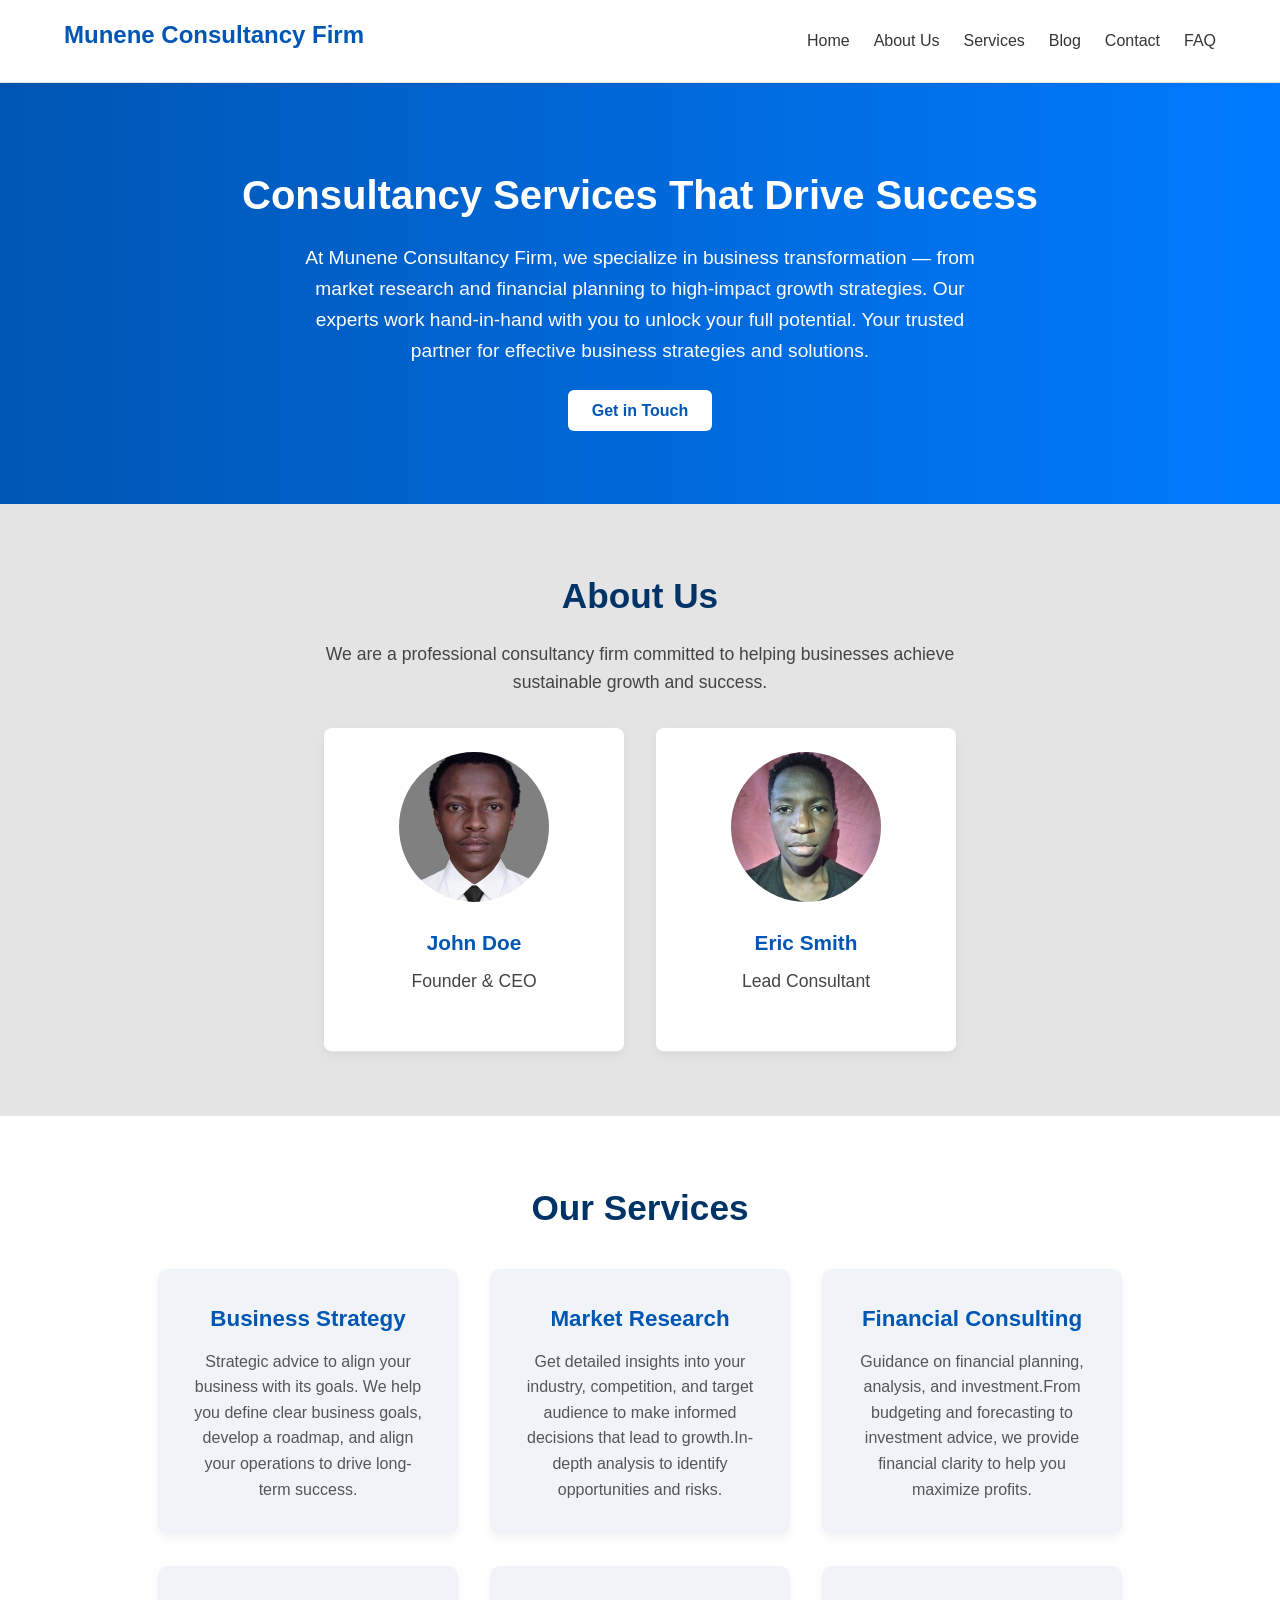
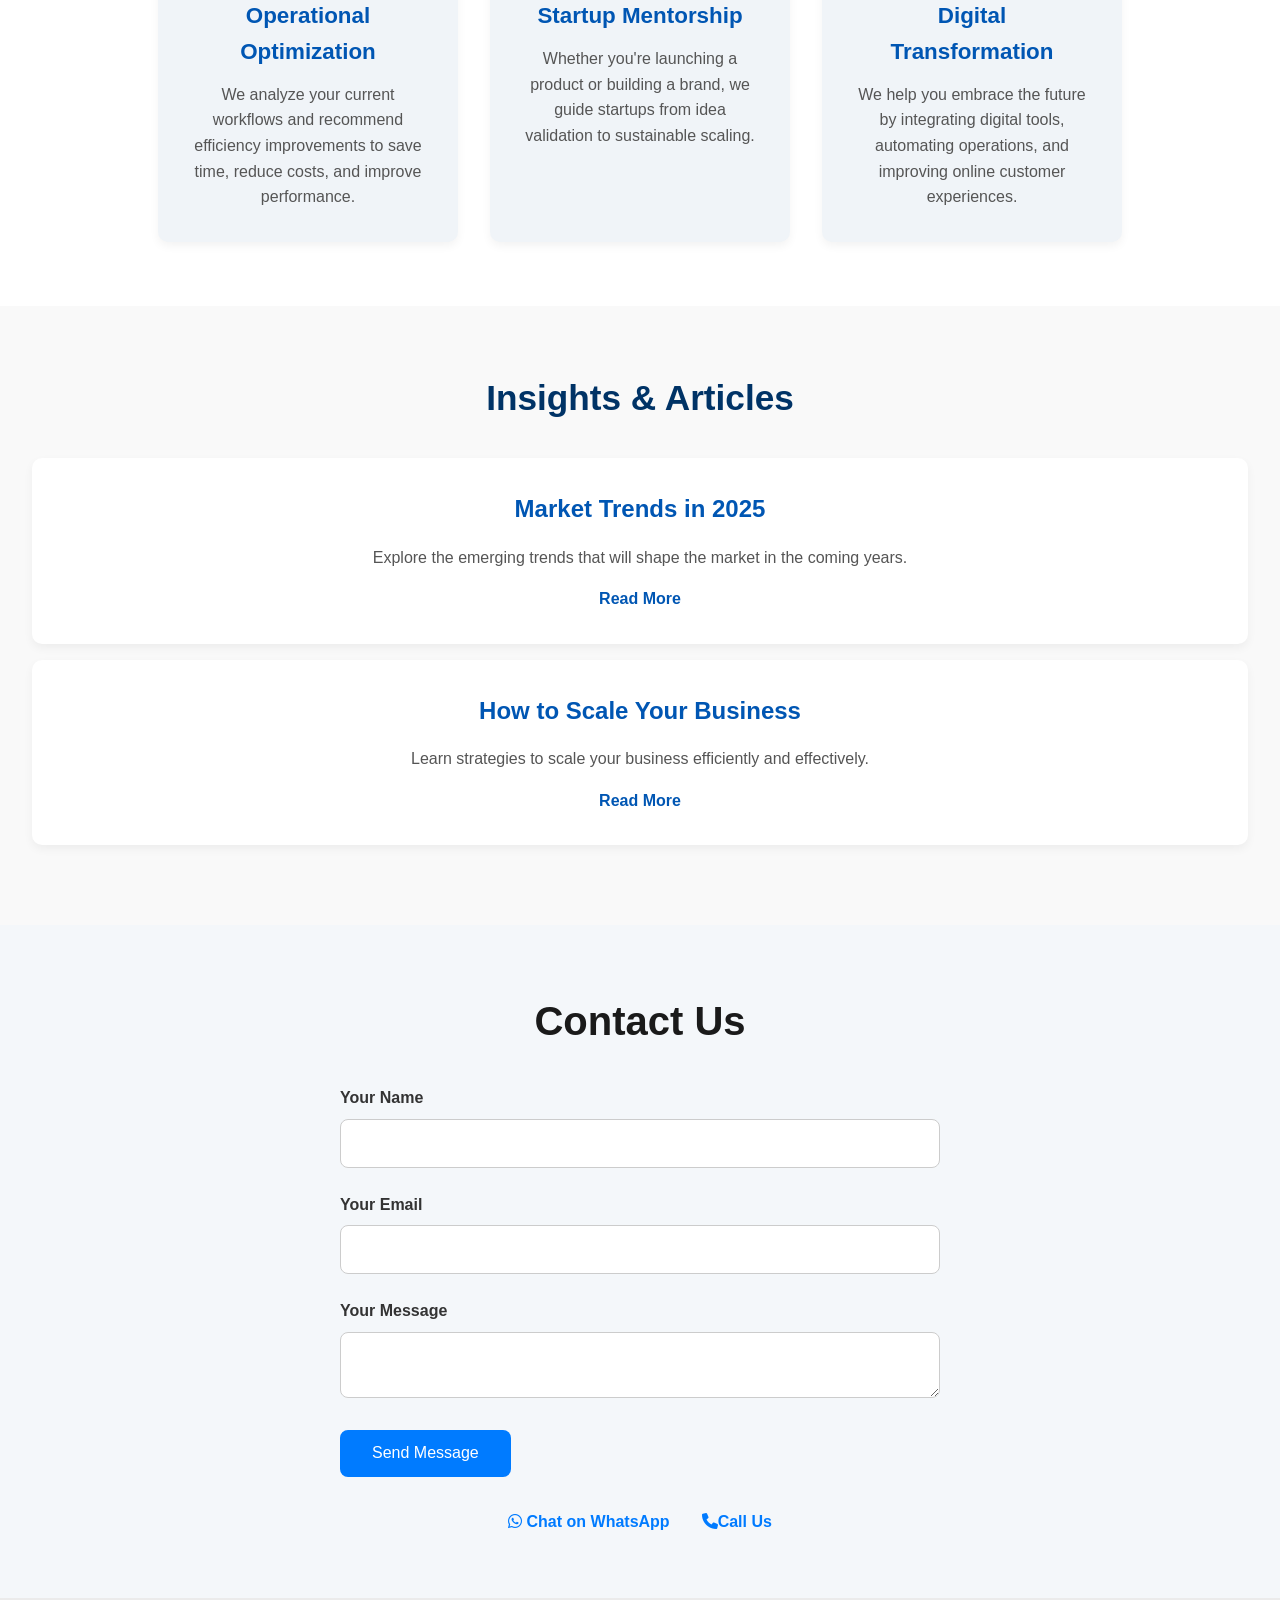
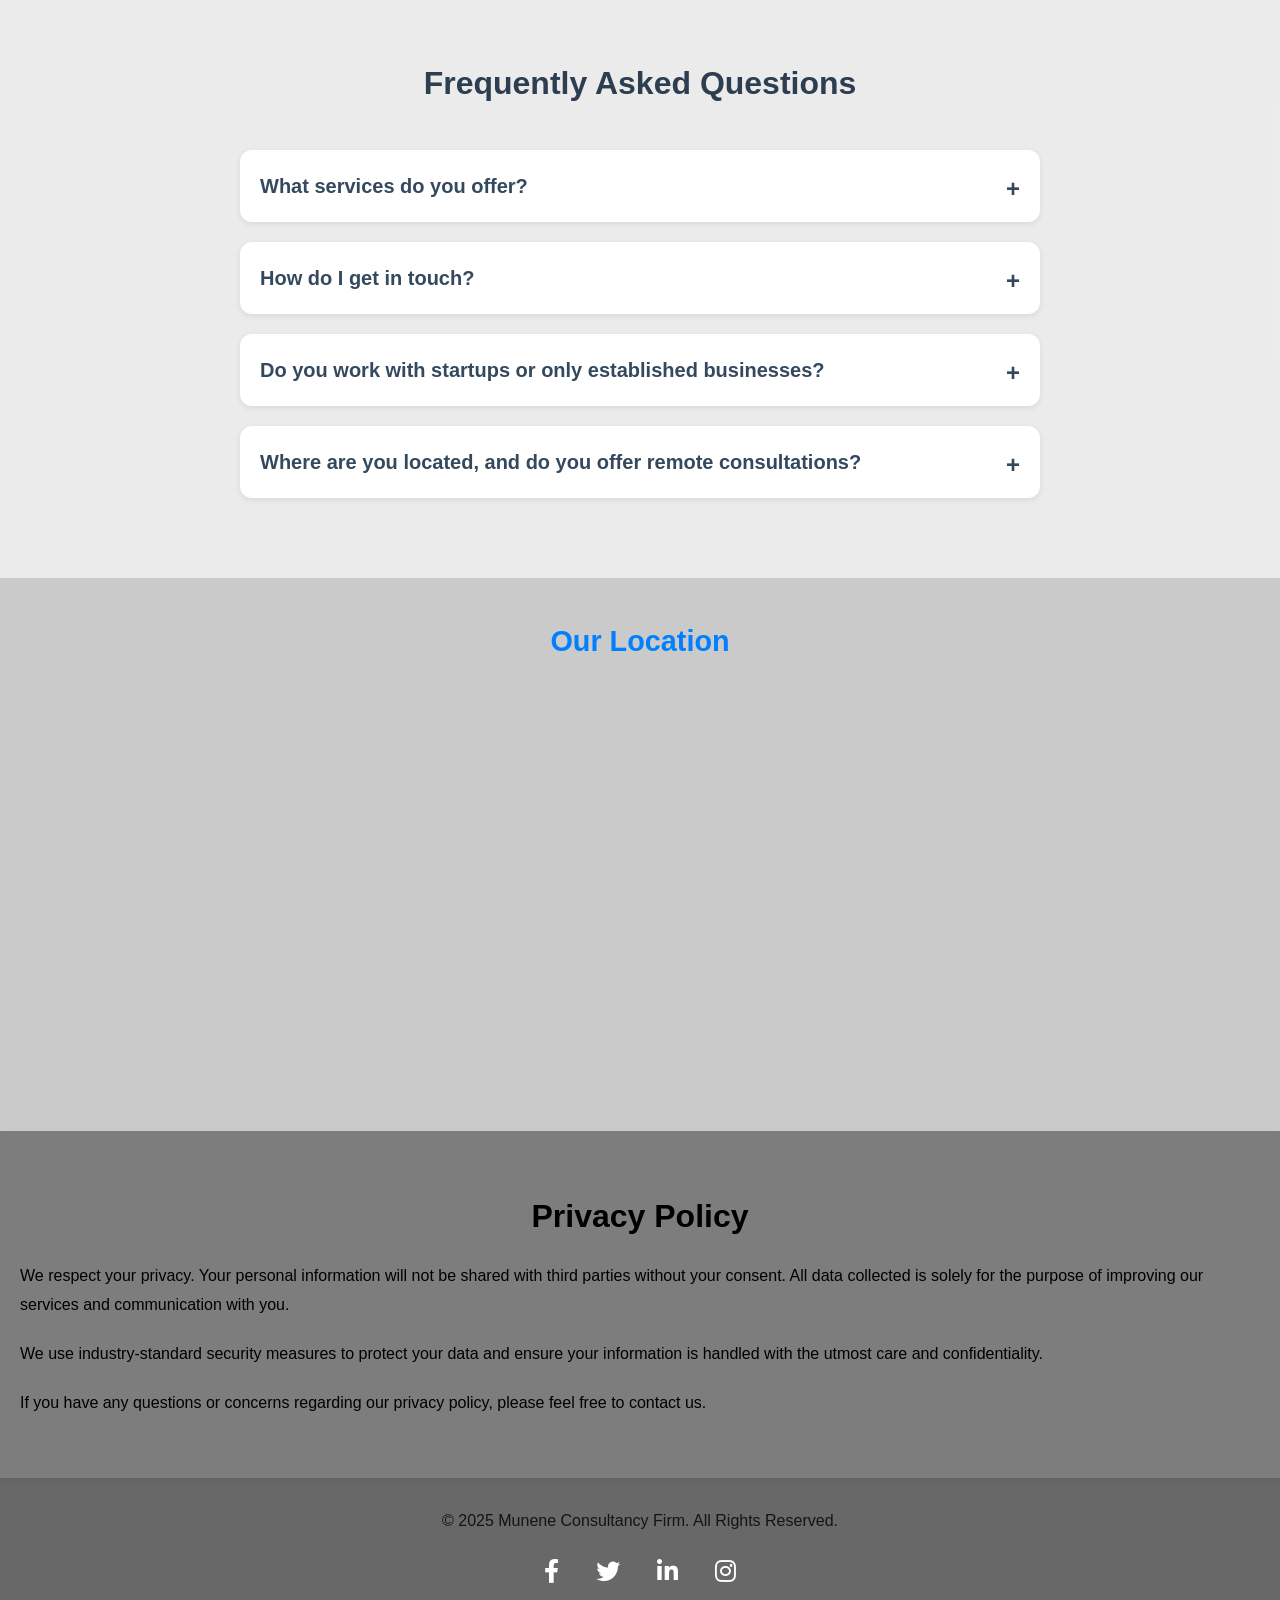
==== index.html @ 2f38408c "Initial commit" ====
<!DOCTYPE html>
<html lang="en">
  <head>
    <meta charset="UTF-8" />
    <meta name="viewport" content="width=device-width, initial-scale=1.0" />
    <meta
      name="description"
      content="Consultancy Firm providing business advice, strategies, and solutions"
    />
    <meta
      name="keywords"
      content="consultancy, business, solutions, strategies"
    />
    <meta name="author" content="Your Consultancy Firm" />
    <link
      rel="stylesheet"
      href="https://cdnjs.cloudflare.com/ajax/libs/font-awesome/6.0.0-beta3/css/all.min.css"
    />
    <title>Munene Consultancy Firm</title>
    <link rel="stylesheet" href="/assets/styles.css" />
  </head>
  <body>
    <!-- Header with navigation -->
    <header>
      <section class="container">
        <h1>Munene Consultancy Firm</h1>
        <nav>
          <button class="hamburger-icon" aria-label="Open menu">&#9776;</button>
          <ul>
            <li><a href="#home">Home</a></li>
            <li><a href="#about">About Us</a></li>
            <li><a href="#services">Services</a></li>
            <li><a href="#blog">Blog</a></li>
            <li><a href="#contact">Contact</a></li>
            <li><a href="#faq">FAQ</a></li>
          </ul>
        </nav>
      </section>
    </header>

    <!-- Hero Section -->
    <section id="home" class="hero">
      <h2>Consultancy Services That Drive Success</h2>
      <p>
        At Munene Consultancy Firm, we specialize in business transformation —
        from market research and financial planning to high-impact growth
        strategies. Our experts work hand-in-hand with you to unlock your full
        potential. Your trusted partner for effective business strategies and
        solutions.
      </p>
      <a href="#contact" class="cta-button">Get in Touch</a>
    </section>

    <!-- About Us Section -->
    <section id="about">
      <h2>About Us</h2>
      <p>
        We are a professional consultancy firm committed to helping businesses
        achieve sustainable growth and success.
      </p>
      <article class="team">
        <header>
          <img src="/assets/ceo.jpg" alt="Founder and CEO" class="team-photo" />
          <h3>John Doe</h3>
          <p>Founder & CEO</p>
        </header>
        <header>
          <img
            src="/assets/consultant.jpg"
            alt="Lead Consultant"
            class="team-photo"
          />
          <h3>Eric Smith</h3>
          <p>Lead Consultant</p>
        </header>
      </article>
    </section>

    <!-- Services Section -->
    <section id="services">
      <h2>Our Services</h2>
      <article class="service-cards">
        <section class="service-card">
          <h3>Business Strategy</h3>
          <p>
            Strategic advice to align your business with its goals. We help you
            define clear business goals, develop a roadmap, and align your
            operations to drive long-term success.
          </p>
        </section>
        <section class="service-card">
          <h3>Market Research</h3>
          <p>
            Get detailed insights into your industry, competition, and target
            audience to make informed decisions that lead to growth.In-depth
            analysis to identify opportunities and risks.
          </p>
        </section>
        <section class="service-card">
          <h3>Financial Consulting</h3>
          <p>
            Guidance on financial planning, analysis, and investment.From
            budgeting and forecasting to investment advice, we provide financial
            clarity to help you maximize profits.
          </p>
        </section>
        <section class="service-card">
          <h3>Operational Optimization</h3>
          <p>
            We analyze your current workflows and recommend efficiency
            improvements to save time, reduce costs, and improve performance.
          </p>
        </section>

        <section class="service-card">
          <h3>Startup Mentorship</h3>
          <p>
            Whether you're launching a product or building a brand, we guide
            startups from idea validation to sustainable scaling.
          </p>
        </section>

        <section class="service-card">
          <h3>Digital Transformation</h3>
          <p>
            We help you embrace the future by integrating digital tools,
            automating operations, and improving online customer experiences.
          </p>
        </section>
      </article>
    </section>

    <!-- Blog Section -->
    <section id="blog">
      <h2>Insights & Articles</h2>
      <article>
        <h3>Market Trends in 2025</h3>
        <p>
          Explore the emerging trends that will shape the market in the coming
          years.
        </p>
        <a href="market-trends.html" class="read-more">Read More</a>
      </article>
      <article>
        <h3>How to Scale Your Business</h3>
        <p>
          Learn strategies to scale your business efficiently and effectively.
        </p>
        <a href="scale-your-business.html" class="read-more">Read More</a>
      </article>
    </section>

    <!-- Contact Us Section -->
    <section id="contact">
      <h2>Contact Us</h2>
      <form
        action="https://formsubmit.co/collinsgitonga296@gmail.com"
        method="POST"
      >
        <label for="name">Your Name</label>
        <input type="text" id="name" name="name" required />
        <label for="email">Your Email</label>
        <input type="email" id="email" name="email" required />
        <label for="message">Your Message</label>
        <textarea id="message" name="message" required></textarea>
        <button type="submit">Send Message</button>
      </form>
      <input
        type="hidden"
        name="_next"
        value="https://yourdomain.com/thank-you.html"
      />
      <input type="hidden" name="_captcha" value="false" />
      <section class="social-links">
        <a href="https://wa.me/254790342156" aria-label="WhatsApp">
          <i class="fa-brands fa-whatsapp"></i> Chat on WhatsApp</a
        >
        <a href="tel:+254790342156" aria-label="Call us">
          <i class="fa-solid fa-phone"></i>Call Us</a
        >
      </section>
    </section>

    <section id="faq">
      <h2>Frequently Asked Questions</h2>

      <article class="faq-item">
        <details>
          <summary>What services do you offer?</summary>
          <p>
            We offer business strategy, market research, financial consulting,
            digital transformation services, and performance audits to empower
            business growth.
          </p>
        </details>
      </article>

      <article class="faq-item">
        <details>
          <summary>How do I get in touch?</summary>
          <p>
            You can reach out through our contact form, call us, or connect via
            WhatsApp for instant communication.
          </p>
        </details>
      </article>
      <article class="faq-item">
        <details>
          <summary>
            Do you work with startups or only established businesses?
          </summary>
          <p>
            We work with both. Whether you're launching your first startup or
            managing an established enterprise, we tailor our strategies to suit
            your growth stage and objectives.
          </p>
        </details>
      </article>

      <article class="faq-item">
        <details>
          <summary>
            Where are you located, and do you offer remote consultations?
          </summary>
          <p>
            Our head office is located in Nairobi, Kenya. Yes, we offer remote
            consultations via Zoom, Google Meet, and WhatsApp — wherever you
            are, we're ready to help.
          </p>
        </details>
      </article>
    </section>
    <!-- FAQ Section -->
    <section aria-label="Location Map">
      <h2>Our Location</h2>
      <iframe
        src="https://www.google.com/maps/embed?pb=!1m18!1m12!1m3!1d15955.259046071017!2d36.8132046!3d-1.2920656!2m3!1f0!2f0!3f0!3m2!1i1024!2i768!4f13.1!3m3!1m2!1s0x182f10d58537600b%3A0x376c7d8b938f3b0!2sNairobi%20CBD!5e0!3m2!1sen!2ske!4v1614982671349!5m2!1sen!2ske"
        width="100%"
        height="400"
        style="border: 0; border-radius: 12px"
        allowfullscreen=""
        loading="lazy"
        referrerpolicy="no-referrer-when-downgrade"
        title="Our Office Location"
      ></iframe>
    </section>

    <!-- Privacy Policy Section -->
    <section id="privacy-policy">
      <h2>Privacy Policy</h2>
      <p>
        We respect your privacy. Your personal information will not be shared
        with third parties without your consent. All data collected is solely
        for the purpose of improving our services and communication with you.
      </p>
      <p>
        We use industry-standard security measures to protect your data and
        ensure your information is handled with the utmost care and
        confidentiality.
      </p>
      <p>
        If you have any questions or concerns regarding our privacy policy,
        please feel free to contact us.
      </p>
    </section>

    <footer>
      <p>&copy; 2025 Munene Consultancy Firm. All Rights Reserved.</p>

      <section class="social-icons">
        <a
          href="https://www.facebook.com/YourPage"
          target="_blank"
          aria-label="Facebook"
        >
          <i class="fab fa-facebook-f"></i>
        </a>
        <a
          href="https://twitter.com/munene_trades"
          target="_blank"
          aria-label="Twitter"
        >
          <i class="fab fa-twitter"></i>
        </a>
        <a
          href="https://www.linkedin.com/company"
          target="_blank"
          aria-label="LinkedIn"
        >
          <i class="fab fa-linkedin-in"></i>
        </a>
        <a
          href="https://www.instagram.com/YourHandle"
          target="_blank"
          aria-label="Instagram"
        >
          <i class="fab fa-instagram"></i>
        </a>
      </section>
    </footer>

    <script src="/script.js"></script>
  </body>
</html>
---- assets/styles.css ----
/* ========== Global Styles ========== */
* {
  margin: 0;
  padding: 0;
  box-sizing: border-box;
}

html {
  scroll-behavior: smooth;
}

body {
  font-family: "Segoe UI", Tahoma, Geneva, Verdana, sans-serif;
  line-height: 1.6;
  background-color: #b1afafa7;
  color: #333;
}

/* Container */
.container {
  width: 90%;
  max-width: 1200px;
  margin: auto;
}

/* Links */
a {
  color: #007bff;
  text-decoration: none;
}

a:hover {
  text-decoration: underline;
}

/* Headings */
h1,
h2,
h3 {
  margin-bottom: 0.5em;
  font-weight: 600;
}

/* Buttons */
button,
.cta-button {
  background-color: #0056b3;
  color: white;
  padding: 0.75em 1.5em;
  border: none;
  border-radius: 6px;
  cursor: pointer;
  font-size: 1em;
  transition: background 0.3s;
}

button:hover,
.cta-button:hover {
  background-color: #00408d;
}
/* ========== Header ========== */
header {
  background-color: #ffffff;
  border-bottom: 1px solid #e5e5e5;
  padding: 1rem 0;
  /* position: sticky;*/
  top: 0;
  z-index: 1000;
  box-shadow: 0 2px 4px rgba(0, 0, 0, 0.05);
}

header .container {
  display: flex;
  justify-content: space-between;
  align-items: center;
}

header h1 {
  font-size: 1.5rem;
  color: #0056b3;
}

/* Navigation Menu */
nav ul {
  list-style: none;
  display: flex;
  gap: 1.5rem;
}

nav ul li a {
  font-weight: 500;
  color: #363434;
  transition: color 0.3s ease;
}

nav ul li a:hover {
  color: #0056b3;
}

/* Hamburger Icon */
.hamburger-icon {
  display: none;
  font-size: 1.1rem;
  background: rgba(93, 81, 81, 0.261);
  border: none;
  cursor: pointer;
}
@media (min-width: 768px) {
  header {
    position: sticky;
  }
}
/* Responsive Navbar */
@media (max-width: 768px) {
  nav ul {
    display: none;
    flex-direction: column;
    position: absolute;
    top: 70px;
    right: 5%;
    background-color: #fff;
    padding: 1rem;
    border: 1px solid #ddd;
    border-radius: 8px;
    box-shadow: 0 5px 20px rgba(0, 0, 0, 0.1);
  }

  nav ul.active {
    display: flex;
  }

  .hamburger-icon {
    display: block;
  }
}
@media (max-width: 480px) {
  header h1 {
    font-size: 1.3rem;
  }
}

/* ========== Hero Section ========== */
.hero {
  background: linear-gradient(to right, #0056b3, #007bff);
  color: #fff;
  padding: 5rem 1rem;
  text-align: center;
}

.hero h2 {
  font-size: 2.5rem;
  margin-bottom: 1rem;
}

.hero p {
  font-size: 1.2rem;
  max-width: 700px;
  margin: 0 auto 2rem auto;
}

.cta-button {
  background-color: #fff;
  color: #0056b3;
  padding: 0.75rem 1.5rem;
  font-weight: 600;
  border: none;
  border-radius: 6px;
  cursor: pointer;
  transition: background 0.3s, color 0.3s;
}

.cta-button:hover {
  background-color: #e6e6e6;
  color: #003c80;
}
@media (max-width: 480px) {
  .hero p {
    font-size: 0.9rem;
  }
  .hero h2 {
    font-size: 1.5rem;
  }
}
/* ========== About Us Section ========== */
#about {
  padding: 4rem 1rem;
  background-color: #e6e6e6eb;
  text-align: center;
}

#about h2 {
  font-size: 2.2rem;
  margin-bottom: 1rem;
  color: #003366;
}

#about p {
  max-width: 700px;
  margin: 0 auto 2rem auto;
  font-size: 1.1rem;
  color: #444;
}

/* Team Section */
.team {
  display: flex;
  justify-content: center;
  flex-wrap: wrap;
  gap: 2rem;
  margin-top: 2rem;
}

.team header {
  background-color: #fff;
  padding: 1.5rem;
  border-radius: 8px;
  box-shadow: 0 4px 10px rgba(0, 0, 0, 0.05);
  max-width: 300px;
  flex: 1;
}

.team h3 {
  font-size: 1.3rem;
  color: #0056b3;
  margin-bottom: 0.5rem;
}

.team p {
  font-size: 1rem;
  color: #555;
}
.team-photo {
  width: 150px;
  height: 150px;
  object-fit: cover;
  border-radius: 50%;
  margin-bottom: 1rem;
}
/* ========== Services Section ========== */
#services {
  padding: 4rem 1rem;
  background-color: #fff;
  text-align: center;
}

#services h2 {
  font-size: 2.2rem;
  margin-bottom: 2rem;
  color: #003366;
}

.service-cards {
  display: flex;
  flex-wrap: wrap;
  justify-content: center;
  gap: 2rem;
}

.service-card {
  background-color: #f0f4f8;
  border-radius: 10px;
  padding: 2rem;
  max-width: 300px;
  box-shadow: 0 4px 10px rgba(0, 0, 0, 0.05);
  transition: transform 0.3s ease, box-shadow 0.3s ease;
}

.service-card:hover {
  transform: translateY(-5px);
  box-shadow: 0 6px 16px rgba(0, 0, 0, 0.1);
}

.service-card h3 {
  font-size: 1.4rem;
  color: #0056b3;
  margin-bottom: 0.75rem;
}

.service-card p {
  font-size: 1rem;
  color: #555;
}
/* ========== Blog Section ========== */
#blog {
  padding: 4rem 1rem;
  background-color: #f9f9f9;
  text-align: center;
}

#blog h2 {
  font-size: 2.2rem;
  margin-bottom: 2rem;
  color: #003366;
}

#blog article {
  background-color: #fff;
  padding: 2rem;
  border-radius: 10px;
  box-shadow: 0 4px 10px rgba(0, 0, 0, 0.05);
  margin: 1rem;
  transition: transform 0.3s ease, box-shadow 0.3s ease;
}

#blog article:hover {
  transform: translateY(-5px);
  box-shadow: 0 6px 16px rgba(0, 0, 0, 0.1);
}

#blog h3 {
  font-size: 1.5rem;
  color: #0056b3;
  margin-bottom: 1rem;
}

#blog p {
  font-size: 1rem;
  color: #555;
}

#blog .read-more {
  color: #0056b3;
  font-weight: bold;
  text-decoration: none;
  margin-top: 1rem;
  display: inline-block;
}

#blog .read-more:hover {
  text-decoration: underline;
}
/* ========== Article Detail ========== */
.article-detail {
  max-width: 800px;
  margin: 2rem auto;
  padding: 2rem;
  background-color: #fff;
  box-shadow: 0 4px 10px rgba(0, 0, 0, 0.1);
  border-radius: 10px;
}

.article-detail h2 {
  font-size: 2.5rem;
  margin-bottom: 1rem;
  color: #003366;
}

.article-detail p {
  font-size: 1.1rem;
  color: #555;
  line-height: 1.6;
  margin-bottom: 1.5rem;
}

.article-detail ul {
  list-style-type: disc;
  margin-left: 20px;
  margin-bottom: 1.5rem;
}

.article-detail .cta-button {
  display: inline-block;
  padding: 0.8rem 2rem;
  background-color: #0056b3;
  color: #fff;
  text-decoration: none;
  border-radius: 5px;
  text-transform: uppercase;
  font-weight: bold;
}

.article-detail .cta-button:hover {
  background-color: #003366;
}
/* Contact Section */
#contact {
  background-color: #f4f7fa;
  padding: 4rem 2rem;
  text-align: center;
}

#contact h2 {
  font-size: 2.5rem;
  color: #1a1a1a;
  margin-bottom: 2rem;
}

form {
  max-width: 600px;
  margin: 0 auto;
  text-align: left;
}

form label {
  display: block;
  font-weight: 600;
  margin-bottom: 0.5rem;
  color: #333;
}

form input,
form textarea {
  width: 100%;
  padding: 0.9rem;
  border: 1px solid #ccc;
  border-radius: 8px;
  margin-bottom: 1.5rem;
  font-size: 1rem;
  font-family: inherit;
  transition: border-color 0.3s ease;
}

form input:focus,
form textarea:focus {
  border-color: #007bff;
  outline: none;
}

form button {
  background-color: #007bff;
  color: #fff;
  padding: 0.9rem 2rem;
  border: none;
  border-radius: 8px;
  font-size: 1rem;
  cursor: pointer;
  transition: background-color 0.3s ease;
}

form button:hover {
  background-color: #0056b3;
}

/* Social Links */
.social-links {
  margin-top: 2rem;
  display: flex;
  justify-content: center;
  gap: 2rem;
}

.social-links a {
  color: #007bff;
  font-weight: bold;
  text-decoration: none;
  transition: color 0.3s ease;
}

.social-links a:hover {
  color: #333;
}
@media (max-width: 600px) {
  #contact {
    padding: 3rem 1rem;
  }

  .social-links {
    flex-direction: column;
    gap: 1rem;
  }
}

/* FAQ Section Styling */
#faq {
  background-color: #f9f9f9b8;
  padding: 60px 20px;
}

#faq h2 {
  text-align: center;
  font-size: 2rem;
  margin-bottom: 40px;
  color: #2c3e50;
}

.faq-item {
  max-width: 800px;
  margin: 0 auto 20px;
}

.faq-item details {
  background-color: #ffffff;
  border-radius: 12px;
  padding: 20px;
  box-shadow: 0 2px 6px rgba(0, 0, 0, 0.08);
  transition: 0.3s ease;
}

.faq-item summary {
  font-size: 1.25rem;
  font-weight: 600;
  cursor: pointer;
  color: #34495e;
  list-style: none;
  position: relative;
  padding-right: 20px;
}

.faq-item summary::after {
  content: "+";
  position: absolute;
  right: 0;
  font-size: 1.5rem;
  transition: transform 0.3s ease;
}

.faq-item details[open] summary::after {
  content: "–";
  transform: rotate(180deg);
  color: #007bff;
}

.faq-item p {
  margin-top: 15px;
  color: #555;
  line-height: 1.6;
}
section[aria-label="Location Map"] {
  padding: 40px 20px;
  text-align: center;
}

section[aria-label="Location Map"] h2 {
  margin-bottom: 20px;
  font-size: 1.8rem;
  color: #0080ff;
}
#privacy-policy {
  background-color: #47464695;
  color: #333;
  padding: 60px 20px;
  width: 100%;
  margin: 0 auto;

  box-shadow: 0 4px 6px rgba(0, 0, 0, 0.1);
}

#privacy-policy h2 {
  text-align: center;
  font-size: 2rem;
  margin-bottom: 20px;
  color: #000000;
}

#privacy-policy p {
  font-size: 1rem;
  line-height: 1.8;
  margin-bottom: 20px;
  color: #000000;
}

#privacy-policy p:last-child {
  margin-bottom: 0;
}
@media (max-width: 600px) {
  #privacy-policy p {
    font-size: 0.8rem;
  }
  #privacy-policy h2 {
    font-size: 1.4rem;
  }
}
footer {
  background-color: #474646bc;
  color: #151414;
  padding: 30px 20px;
  text-align: center;
}

footer p {
  margin: 0;
  font-size: 1rem;
}

footer .social-icons {
  margin-top: 20px;
}

footer .social-icons a {
  color: #fff;
  font-size: 1.5rem;
  margin: 0 15px;
  transition: color 0.3s ease;
}

footer .social-icons a:hover {
  color: #3498db;
}
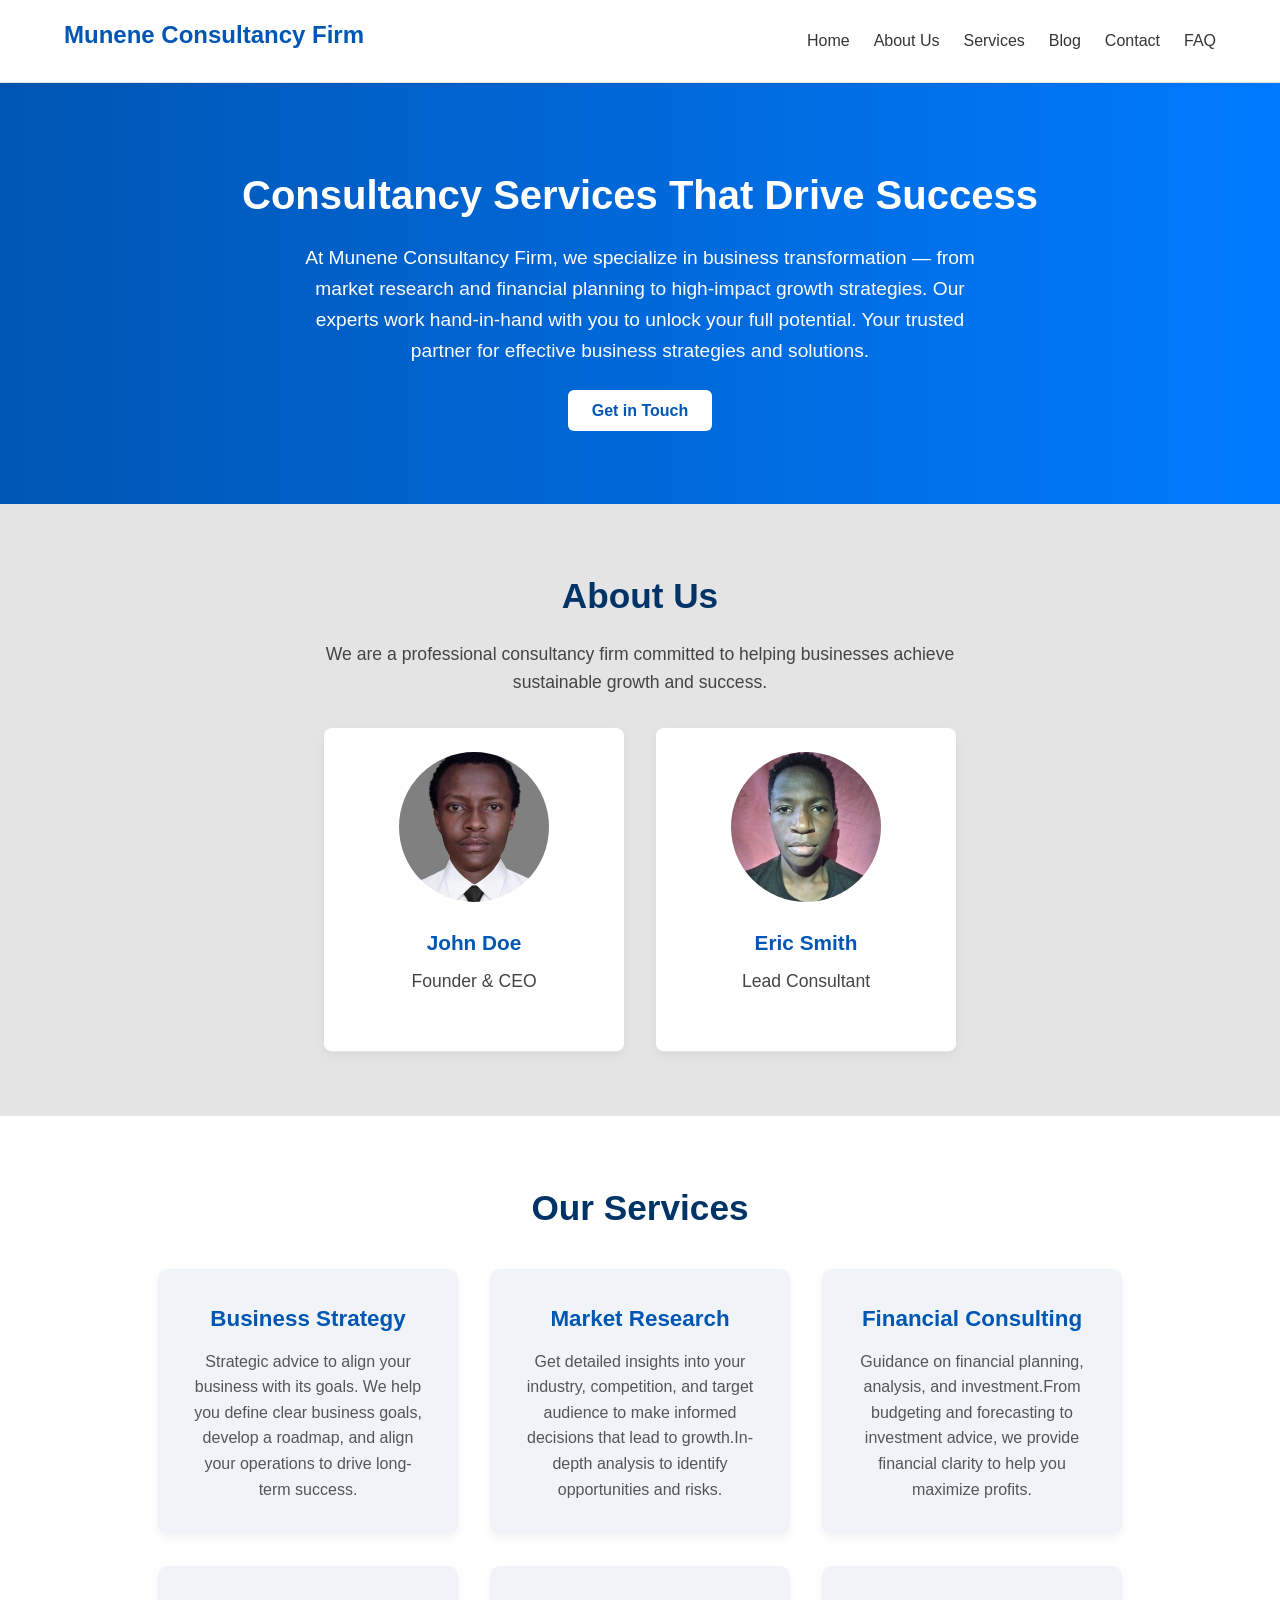
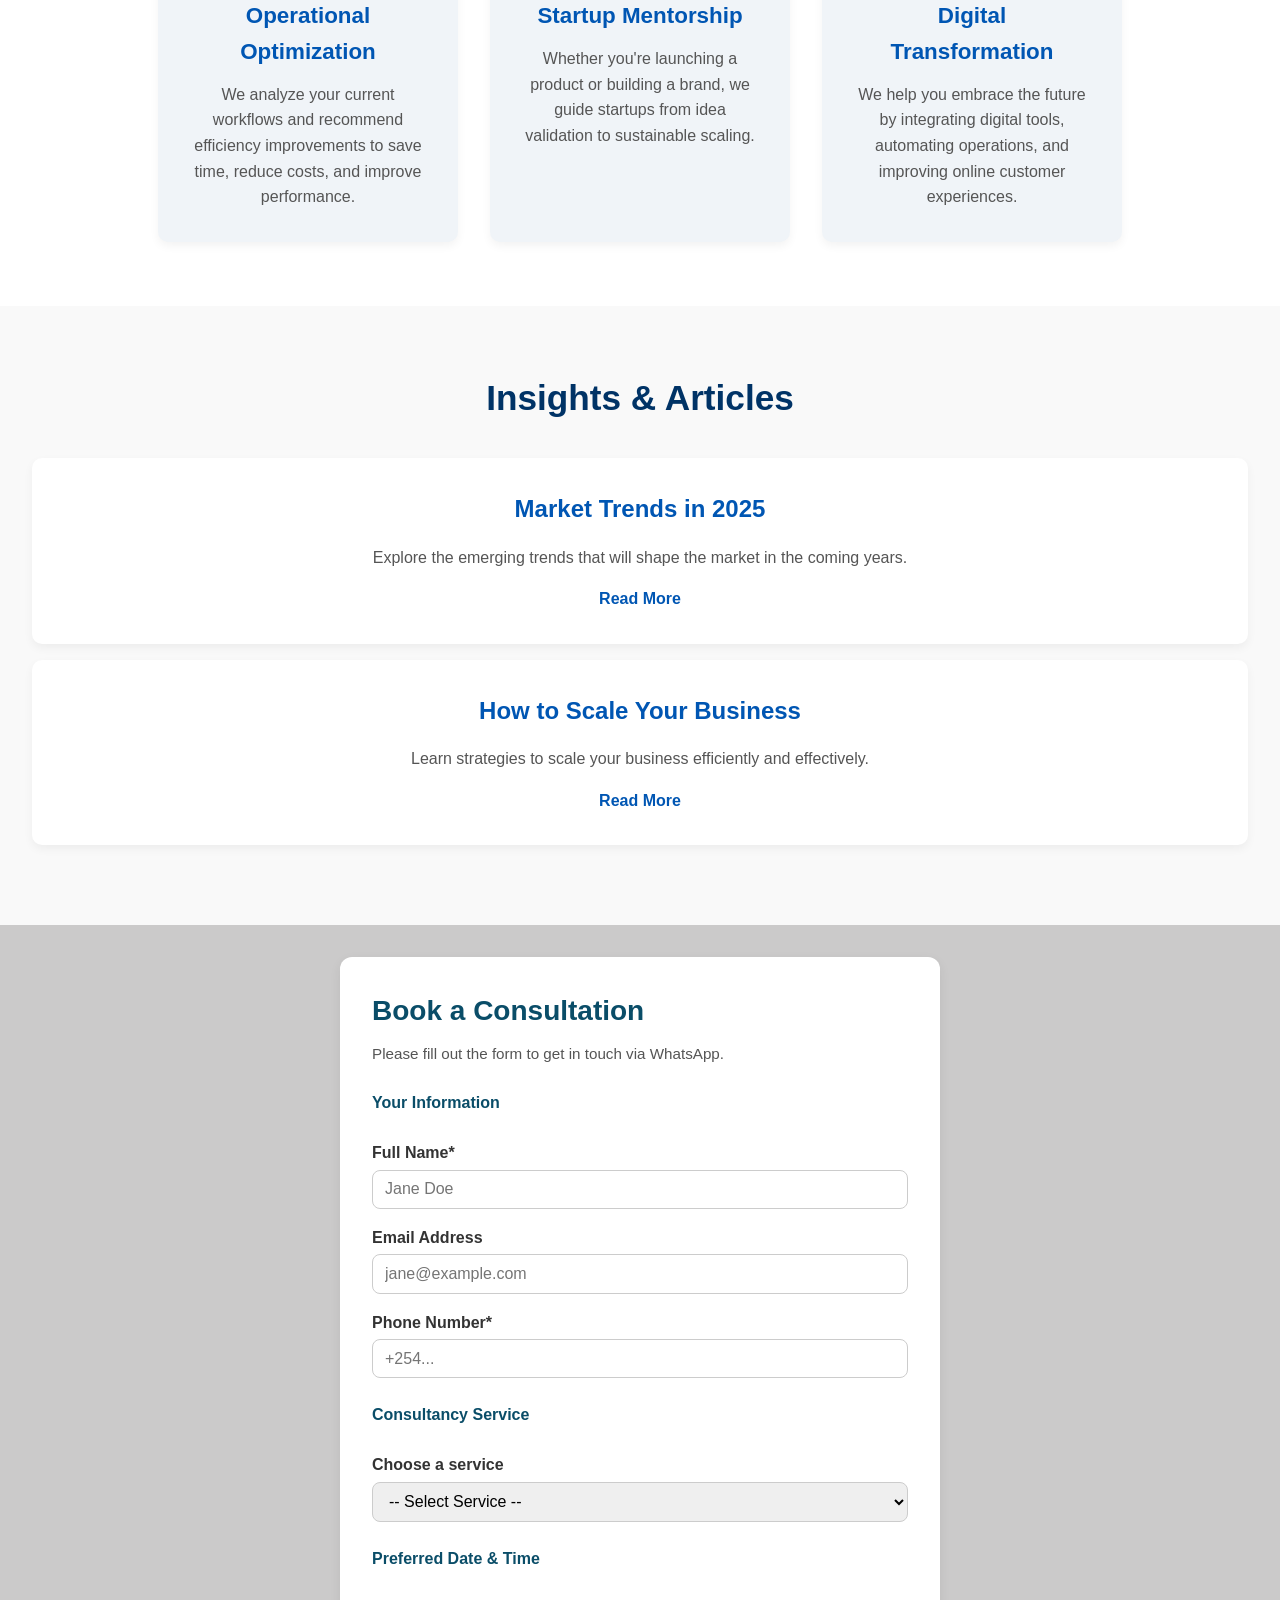
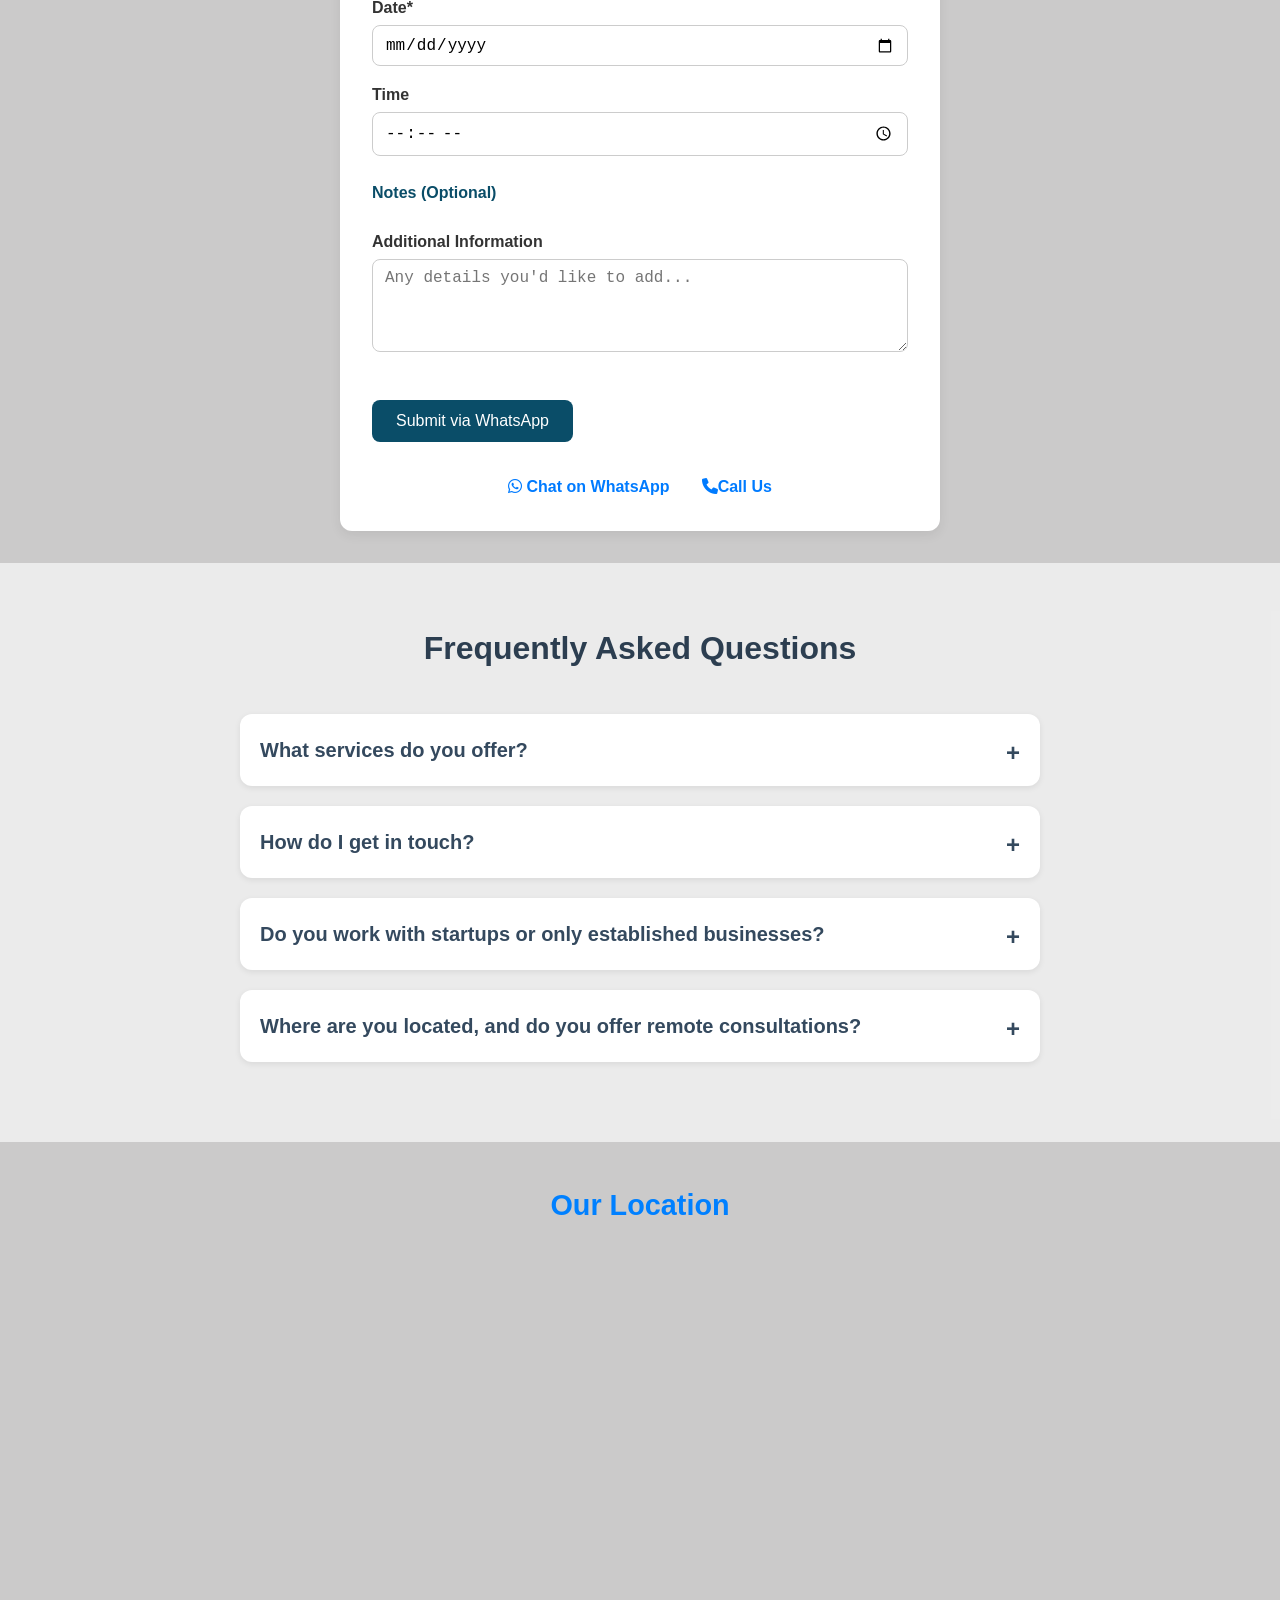
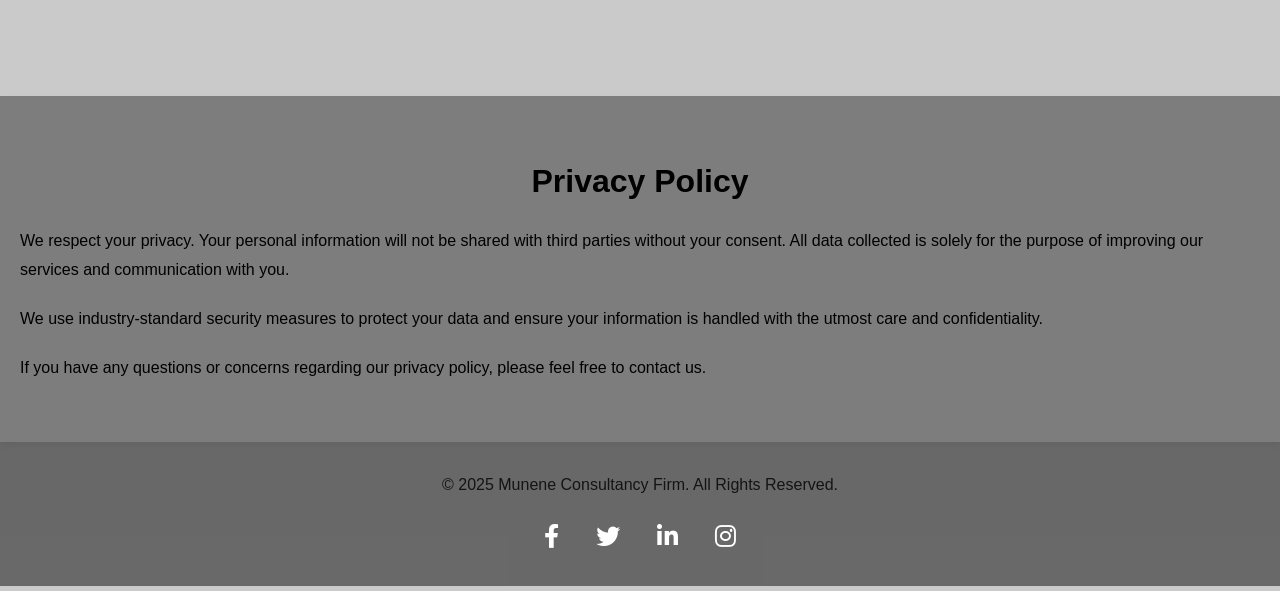
==== commit 76f78bcd: "Added consultation booking form with scoped styling" ====
--- a/index.html
+++ b/index.html
@@ -11,7 +11,7 @@
       name="keywords"
       content="consultancy, business, solutions, strategies"
     />
-    <meta name="author" content="Your Consultancy Firm" />
+    <meta name="author" content="Munene Consultancy Firm" />
     <link
       rel="stylesheet"
       href="https://cdnjs.cloudflare.com/ajax/libs/font-awesome/6.0.0-beta3/css/all.min.css"
@@ -151,26 +151,81 @@
     </section>
 
     <!-- Contact Us Section -->
-    <section id="contact">
-      <h2>Contact Us</h2>
-      <form
-        action="https://formsubmit.co/collinsgitonga296@gmail.com"
-        method="POST"
-      >
-        <label for="name">Your Name</label>
-        <input type="text" id="name" name="name" required />
-        <label for="email">Your Email</label>
-        <input type="email" id="email" name="email" required />
-        <label for="message">Your Message</label>
-        <textarea id="message" name="message" required></textarea>
-        <button type="submit">Send Message</button>
+
+    <section id="consultation-booking" aria-labelledby="consultation-heading">
+      <h2 id="consultation-heading">Book a Consultation</h2>
+      <p>Please fill out the form to get in touch via WhatsApp.</p>
+
+      <form id="booking-form">
+        <fieldset>
+          <legend>Your Information</legend>
+
+          <label for="fullname">Full Name*</label>
+          <input
+            type="text"
+            id="fullname"
+            name="fullname"
+            required
+            placeholder="Jane Doe"
+          />
+
+          <label for="email">Email Address</label>
+          <input
+            type="email"
+            id="email"
+            name="email"
+            placeholder="jane@example.com"
+          />
+
+          <label for="phone">Phone Number*</label>
+          <input
+            type="tel"
+            id="phone"
+            name="phone"
+            required
+            placeholder="+254..."
+          />
+        </fieldset>
+
+        <fieldset>
+          <legend>Consultancy Service</legend>
+
+          <label for="service">Choose a service</label>
+          <select id="service" name="service" required>
+            <option value="">-- Select Service --</option>
+            <option>Business Strategy</option>
+            <option>Market Research</option>
+            <option>Financial Consulting</option>
+            <option>Operational Optimization</option>
+            <option>Startup Mentorship</option>
+            <option>Digital Transformation</option>
+          </select>
+        </fieldset>
+
+        <fieldset>
+          <legend>Preferred Date & Time</legend>
+
+          <label for="date">Date*</label>
+          <input type="date" id="date" name="date" required />
+
+          <label for="time">Time</label>
+          <input type="time" id="time" name="time" />
+        </fieldset>
+
+        <fieldset>
+          <legend>Notes (Optional)</legend>
+          <label for="notes">Additional Information</label>
+          <textarea
+            id="notes"
+            name="notes"
+            rows="4"
+            placeholder="Any details you'd like to add..."
+          ></textarea>
+        </fieldset>
+
+        <button type="submit">Submit via WhatsApp</button>
       </form>
-      <input
-        type="hidden"
-        name="_next"
-        value="https://yourdomain.com/thank-you.html"
-      />
-      <input type="hidden" name="_captcha" value="false" />
+
       <section class="social-links">
         <a href="https://wa.me/254790342156" aria-label="WhatsApp">
           <i class="fa-brands fa-whatsapp"></i> Chat on WhatsApp</a
@@ -180,7 +235,6 @@
         >
       </section>
     </section>
-
     <section id="faq">
       <h2>Frequently Asked Questions</h2>
 
--- a/assets/styles.css
+++ b/assets/styles.css
@@ -372,65 +372,103 @@
 .article-detail .cta-button:hover {
   background-color: #003366;
 }
-/* Contact Section */
-#contact {
-  background-color: #f4f7fa;
-  padding: 4rem 2rem;
-  text-align: center;
-}
-
-#contact h2 {
-  font-size: 2.5rem;
-  color: #1a1a1a;
-  margin-bottom: 2rem;
-}
-
-form {
+/*Booking Section */
+
+#consultation-booking {
   max-width: 600px;
-  margin: 0 auto;
-  text-align: left;
-}
-
-form label {
+  margin: 2rem auto;
+  padding: 2rem;
+  background: #fff;
+  border-radius: 0.75rem;
+  box-shadow: 0 4px 12px rgba(0, 0, 0, 0.07);
+  font-family: "Segoe UI", sans-serif;
+}
+
+#consultation-booking h2 {
+  font-size: 1.75rem;
+  color: #0a4d68;
+  margin-bottom: 0.5rem;
+}
+
+#consultation-booking p {
+  font-size: 0.95rem;
+  color: #555;
+  margin-bottom: 1.5rem;
+}
+
+#consultation-booking fieldset {
+  border: none;
+  margin-bottom: 1.5rem;
+}
+
+#consultation-booking legend {
+  font-weight: bold;
+  margin-bottom: 0.5rem;
+  color: #0a4d68;
+}
+
+#consultation-booking label {
   display: block;
   font-weight: 600;
-  margin-bottom: 0.5rem;
+  margin-top: 1rem;
+  margin-bottom: 0.25rem;
   color: #333;
 }
 
-form input,
-form textarea {
+#consultation-booking input,
+#consultation-booking select,
+#consultation-booking textarea {
   width: 100%;
-  padding: 0.9rem;
+  padding: 0.6rem 0.75rem;
   border: 1px solid #ccc;
-  border-radius: 8px;
-  margin-bottom: 1.5rem;
+  border-radius: 0.5rem;
   font-size: 1rem;
-  font-family: inherit;
-  transition: border-color 0.3s ease;
-}
-
-form input:focus,
-form textarea:focus {
-  border-color: #007bff;
+  box-sizing: border-box;
+  transition: border-color 0.3s;
+}
+
+#consultation-booking input:focus,
+#consultation-booking select:focus,
+#consultation-booking textarea:focus {
   outline: none;
-}
-
-form button {
-  background-color: #007bff;
-  color: #fff;
-  padding: 0.9rem 2rem;
+  border-color: #0a4d68;
+}
+
+#consultation-booking button {
+  padding: 0.75rem 1.5rem;
+  font-size: 1rem;
+  background-color: #0a4d68;
+  color: white;
   border: none;
-  border-radius: 8px;
-  font-size: 1rem;
+  border-radius: 0.5rem;
   cursor: pointer;
+  margin-top: 1rem;
   transition: background-color 0.3s ease;
 }
 
-form button:hover {
-  background-color: #0056b3;
-}
-
+#consultation-booking button:hover {
+  background-color: #09719b;
+}
+
+@media (max-width: 480px) {
+  #consultation-booking {
+    padding: 1rem;
+  }
+
+  #consultation-booking h2 {
+    font-size: 1.5rem;
+  }
+
+  #consultation-booking input,
+  #consultation-booking select,
+  #consultation-booking textarea {
+    font-size: 0.95rem;
+  }
+
+  #consultation-booking button {
+    width: 100%;
+  }
+}
 /* Social Links */
 .social-links {
   margin-top: 2rem;
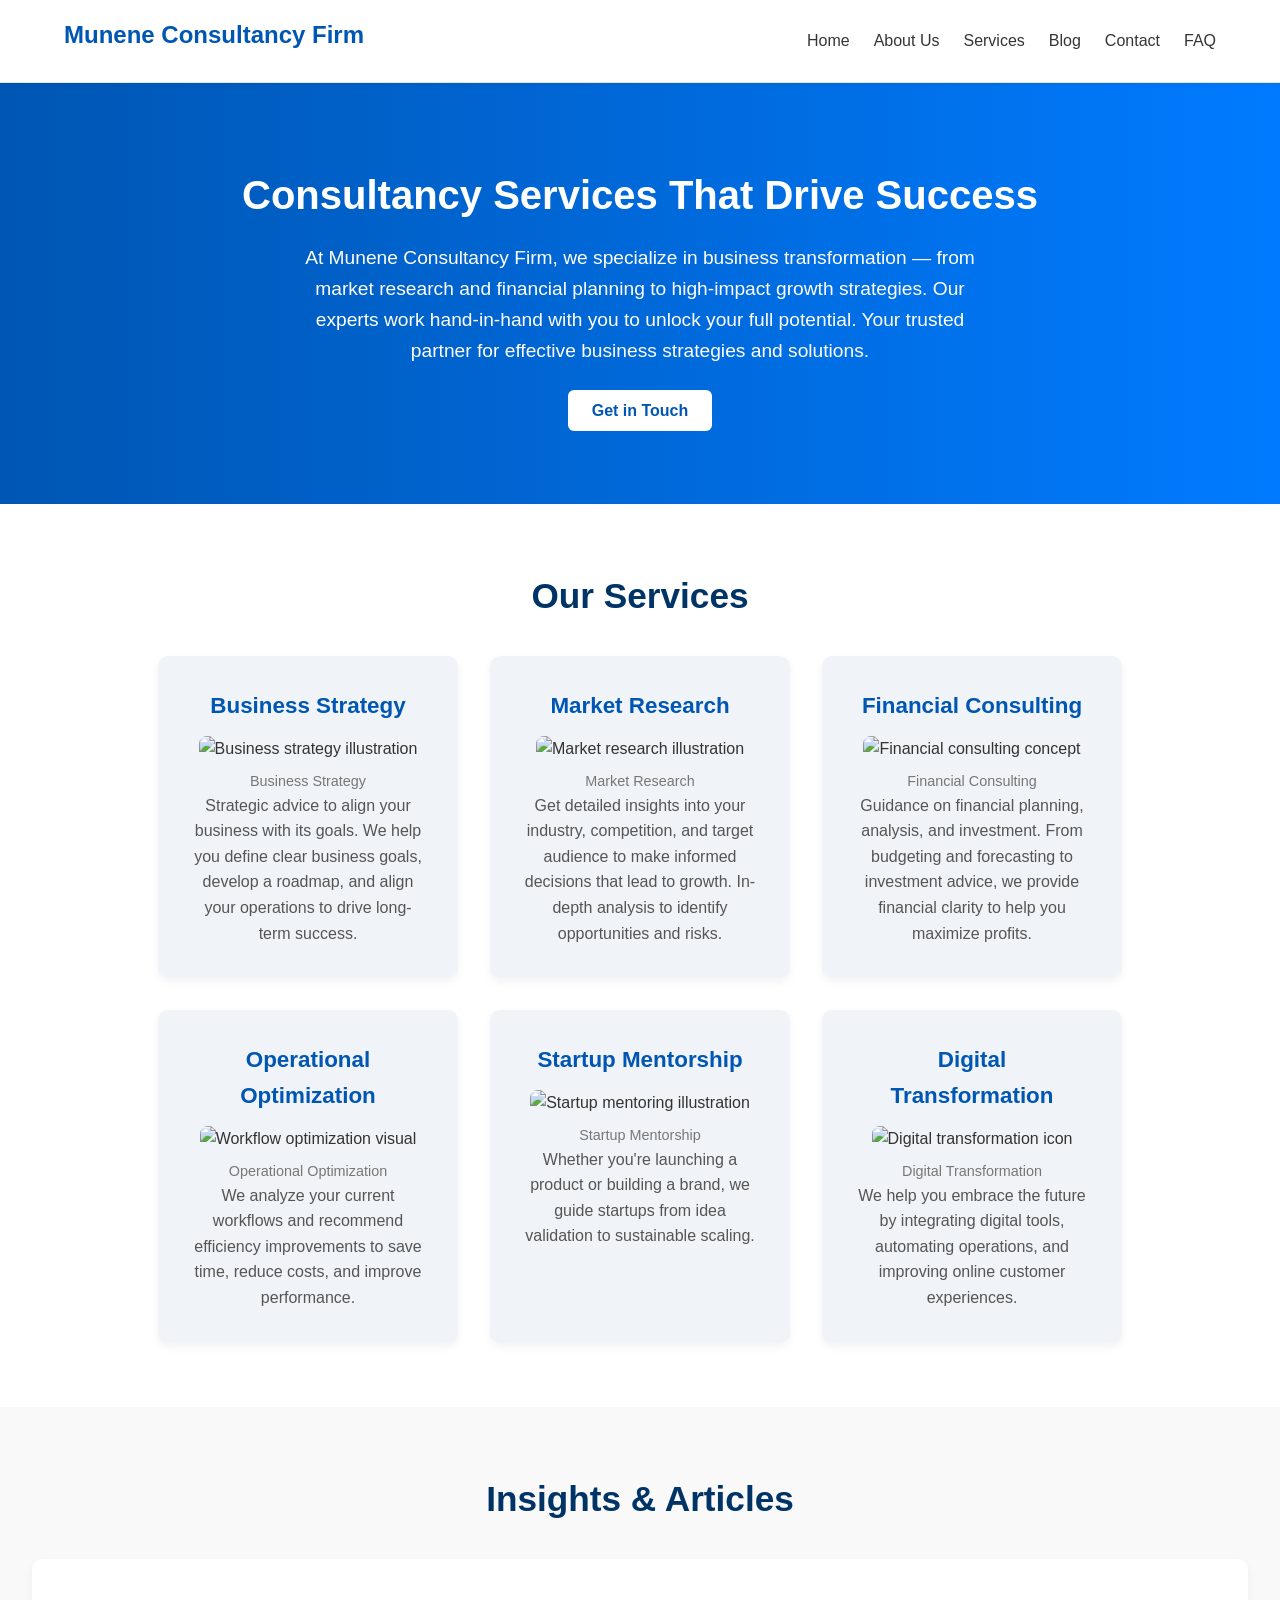
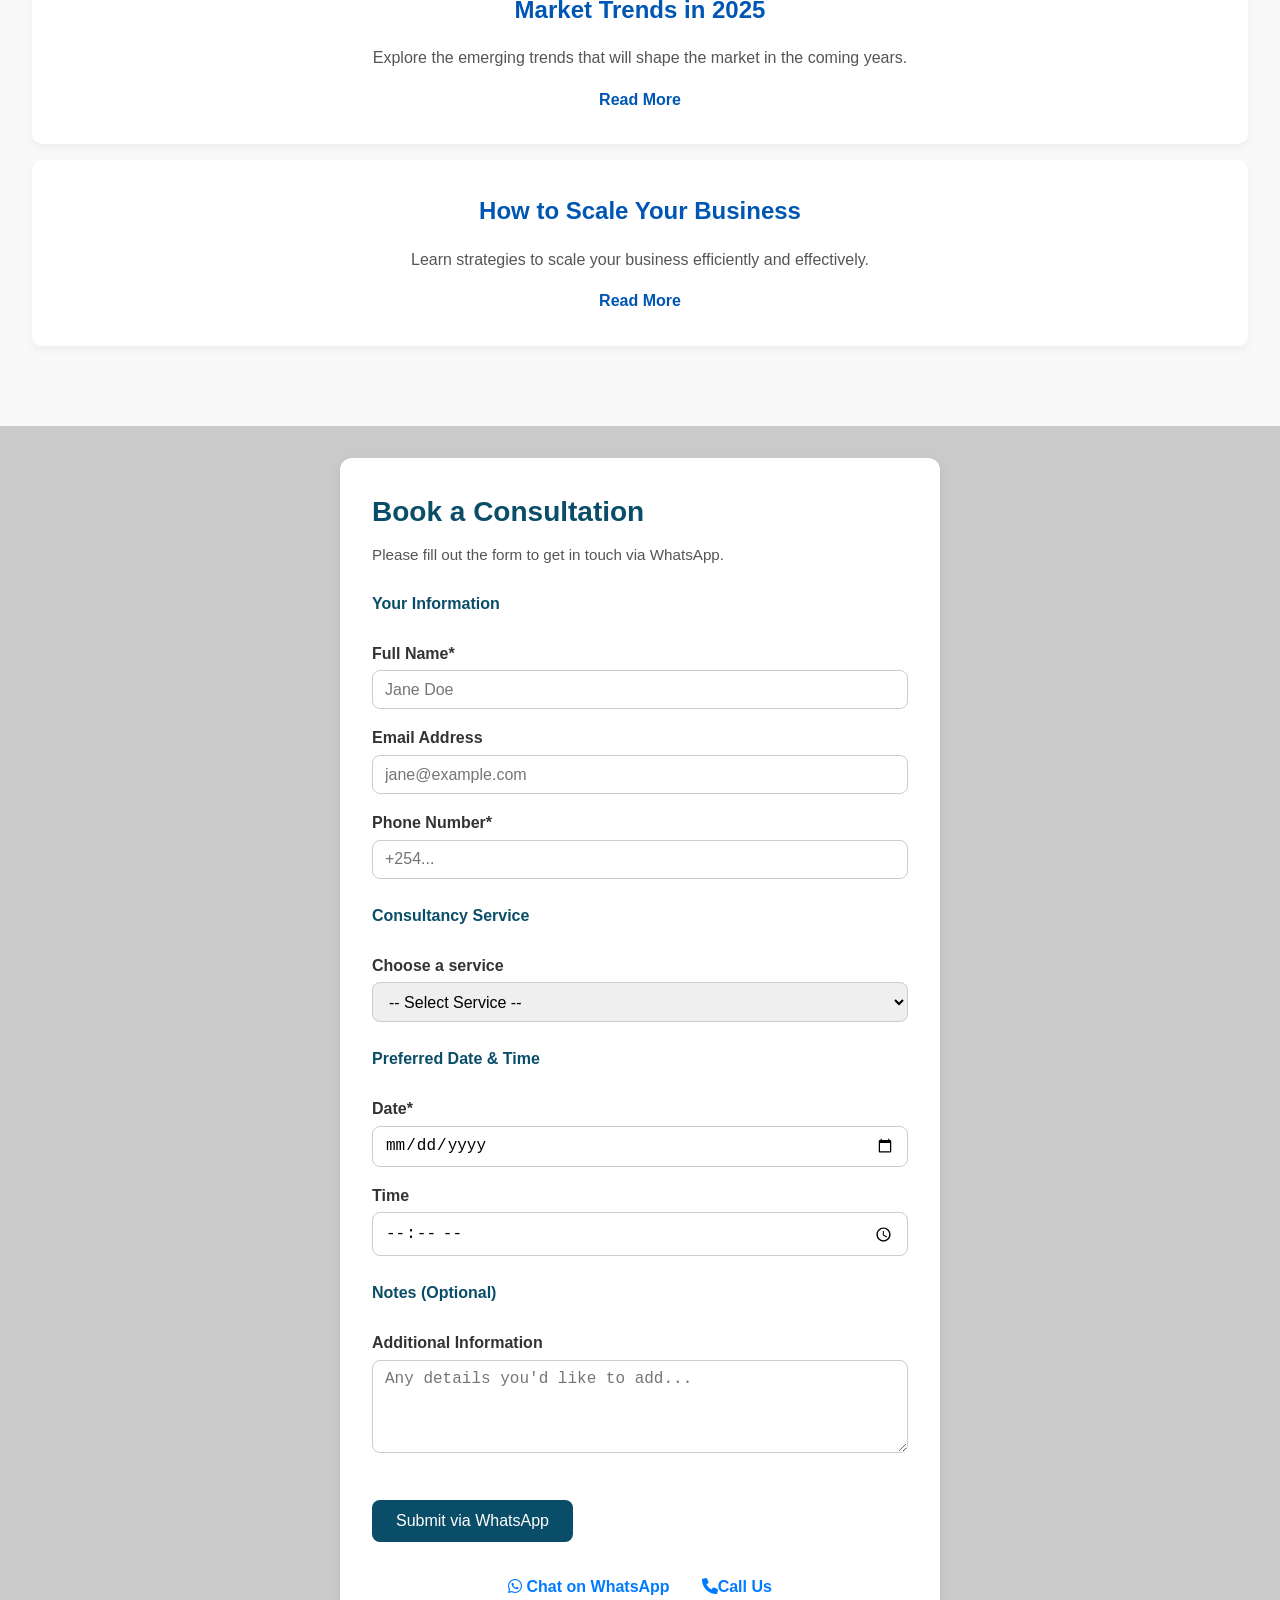
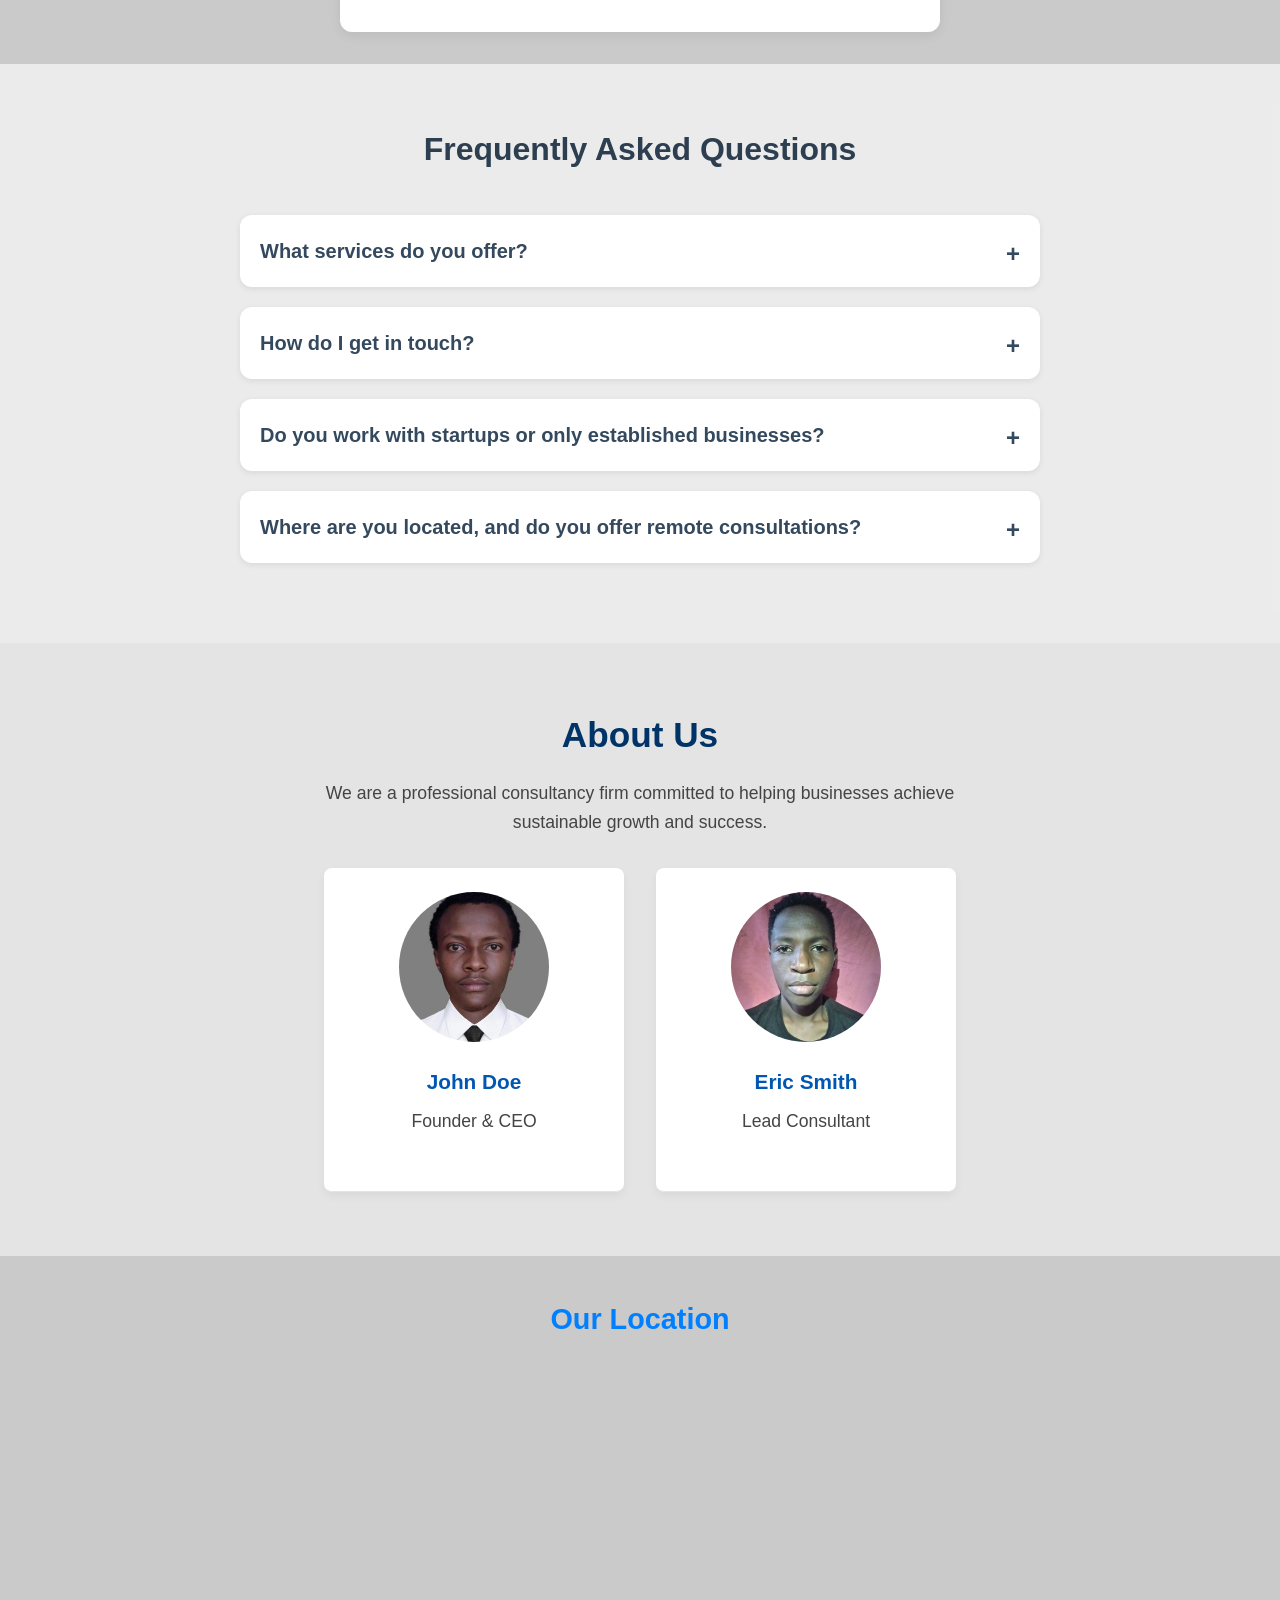
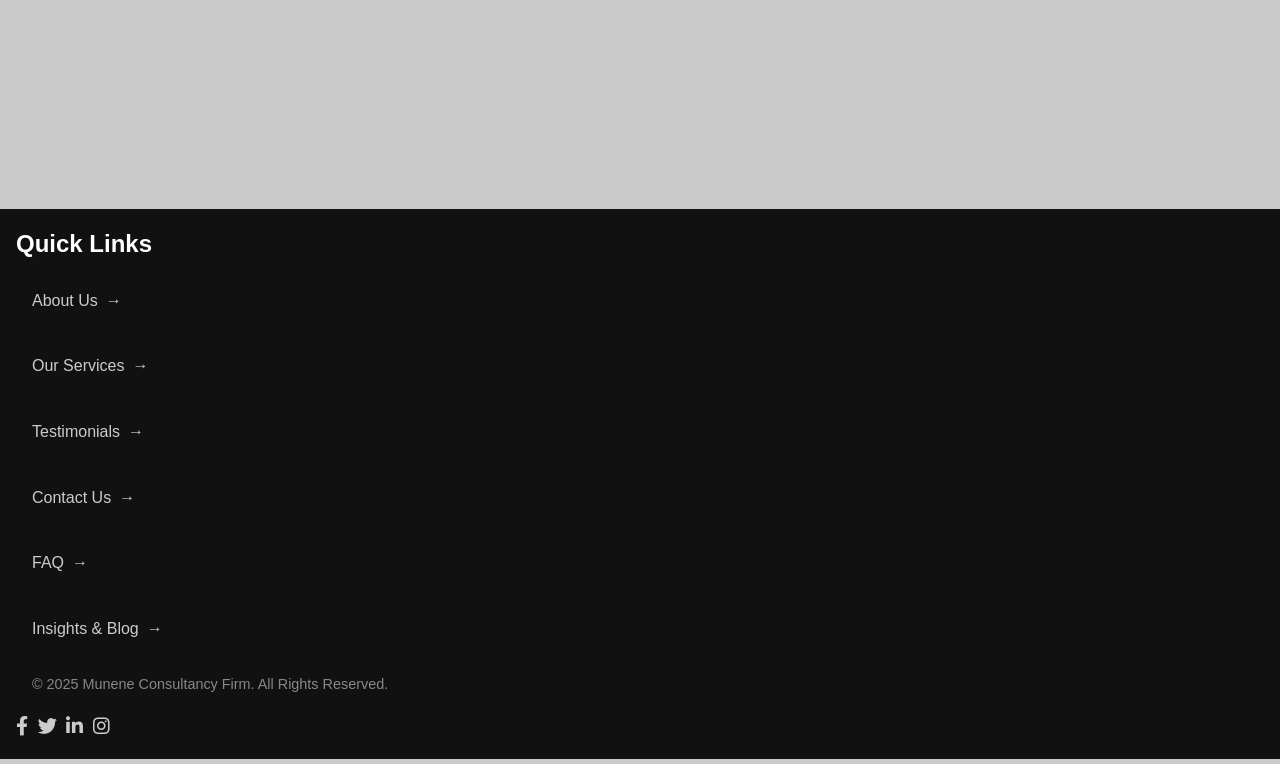
==== commit 55a09969: "Updated site with changes to footer, services section, and fixed mobile responsiveness also updated " ====
--- a/index.html
+++ b/index.html
@@ -31,7 +31,7 @@
             <li><a href="#about">About Us</a></li>
             <li><a href="#services">Services</a></li>
             <li><a href="#blog">Blog</a></li>
-            <li><a href="#contact">Contact</a></li>
+            <li><a href="#consultation-booking">Contact</a></li>
             <li><a href="#faq">FAQ</a></li>
           </ul>
         </nav>
@@ -48,9 +48,269 @@
         potential. Your trusted partner for effective business strategies and
         solutions.
       </p>
-      <a href="#contact" class="cta-button">Get in Touch</a>
-    </section>
-
+      <a href="#consultation-booking" class="cta-button">Get in Touch</a>
+    </section>
+
+    <!-- Services Section -->
+    <section id="services">
+      <h2>Our Services</h2>
+      <article class="service-cards">
+        <section class="service-card">
+          <h3>Business Strategy</h3>
+          <figure>
+            <img
+              src="https://res.cloudinary.com/dejq3evca/image/upload/v1746252320/business_strategy_xwa0f3.webp"
+              alt="Business strategy illustration"
+            />
+            <figcaption>Business Strategy</figcaption>
+          </figure>
+
+          <p>
+            Strategic advice to align your business with its goals. We help you
+            define clear business goals, develop a roadmap, and align your
+            operations to drive long-term success.
+          </p>
+        </section>
+
+        <section class="service-card">
+          <h3>Market Research</h3>
+          <figure>
+            <img
+              src=" https://res.cloudinary.com/dejq3evca/image/upload/v1746252315/market_research_buoqtf.webp"
+              alt="Market research illustration"
+            />
+            <figcaption>Market Research</figcaption>
+          </figure>
+
+          <p>
+            Get detailed insights into your industry, competition, and target
+            audience to make informed decisions that lead to growth. In-depth
+            analysis to identify opportunities and risks.
+          </p>
+        </section>
+
+        <section class="service-card">
+          <h3>Financial Consulting</h3>
+          <figure>
+            <img
+              src="https://res.cloudinary.com/dejq3evca/image/upload/v1746252321/financial_consulting_yvnz85.webp"
+              alt="Financial consulting concept"
+            />
+            <figcaption>Financial Consulting</figcaption>
+          </figure>
+
+          <p>
+            Guidance on financial planning, analysis, and investment. From
+            budgeting and forecasting to investment advice, we provide financial
+            clarity to help you maximize profits.
+          </p>
+        </section>
+
+        <section class="service-card">
+          <h3>Operational Optimization</h3>
+          <figure>
+            <img
+              src="https://res.cloudinary.com/dejq3evca/image/upload/v1746252317/operational_optimization_isvrat.webp"
+              alt="Workflow optimization visual"
+            />
+            <figcaption>Operational Optimization</figcaption>
+          </figure>
+
+          <p>
+            We analyze your current workflows and recommend efficiency
+            improvements to save time, reduce costs, and improve performance.
+          </p>
+        </section>
+
+        <section class="service-card">
+          <h3>Startup Mentorship</h3>
+          <figure>
+            <img
+              src="https://res.cloudinary.com/dejq3evca/image/upload/v1746252332/startup_mentorship_lpkhod.webp"
+              alt="Startup mentoring illustration"
+            />
+            <figcaption>Startup Mentorship</figcaption>
+          </figure>
+
+          <p>
+            Whether you're launching a product or building a brand, we guide
+            startups from idea validation to sustainable scaling.
+          </p>
+        </section>
+
+        <section class="service-card">
+          <h3>Digital Transformation</h3>
+          <figure>
+            <img
+              src="https://res.cloudinary.com/dejq3evca/image/upload/v1746252330/digital_transformation_bcahsu.webp"
+              alt="Digital transformation icon"
+            />
+            <figcaption>Digital Transformation</figcaption>
+          </figure>
+
+          <p>
+            We help you embrace the future by integrating digital tools,
+            automating operations, and improving online customer experiences.
+          </p>
+        </section>
+      </article>
+    </section>
+
+    <!-- Blog Section -->
+    <section id="blog">
+      <h2>Insights & Articles</h2>
+      <article>
+        <h3>Market Trends in 2025</h3>
+        <p>
+          Explore the emerging trends that will shape the market in the coming
+          years.
+        </p>
+        <a href="market-trends.html" class="read-more">Read More</a>
+      </article>
+      <article>
+        <h3>How to Scale Your Business</h3>
+        <p>
+          Learn strategies to scale your business efficiently and effectively.
+        </p>
+        <a href="scale-your-business.html" class="read-more">Read More</a>
+      </article>
+    </section>
+
+    <!-- Contact Us Section -->
+
+    <section id="consultation-booking" aria-labelledby="consultation-heading">
+      <h2 id="consultation-heading">Book a Consultation</h2>
+      <p>Please fill out the form to get in touch via WhatsApp.</p>
+
+      <form id="booking-form">
+        <fieldset>
+          <legend>Your Information</legend>
+
+          <label for="fullname">Full Name*</label>
+          <input
+            type="text"
+            id="fullname"
+            name="fullname"
+            required
+            placeholder="Jane Doe"
+          />
+
+          <label for="email">Email Address</label>
+          <input
+            type="email"
+            id="email"
+            name="email"
+            placeholder="jane@example.com"
+          />
+
+          <label for="phone">Phone Number*</label>
+          <input
+            type="tel"
+            id="phone"
+            name="phone"
+            required
+            placeholder="+254..."
+          />
+        </fieldset>
+
+        <fieldset>
+          <legend>Consultancy Service</legend>
+
+          <label for="service">Choose a service</label>
+          <select id="service" name="service" required>
+            <option value="">-- Select Service --</option>
+            <option>Business Strategy</option>
+            <option>Market Research</option>
+            <option>Financial Consulting</option>
+            <option>Operational Optimization</option>
+            <option>Startup Mentorship</option>
+            <option>Digital Transformation</option>
+          </select>
+        </fieldset>
+
+        <fieldset>
+          <legend>Preferred Date & Time</legend>
+
+          <label for="date">Date*</label>
+          <input type="date" id="date" name="date" required />
+
+          <label for="time">Time</label>
+          <input type="time" id="time" name="time" />
+        </fieldset>
+
+        <fieldset>
+          <legend>Notes (Optional)</legend>
+          <label for="notes">Additional Information</label>
+          <textarea
+            id="notes"
+            name="notes"
+            rows="4"
+            placeholder="Any details you'd like to add..."
+          ></textarea>
+        </fieldset>
+
+        <button type="submit">Submit via WhatsApp</button>
+      </form>
+
+      <section class="social-links">
+        <a href="https://wa.me/254790342156" aria-label="WhatsApp">
+          <i class="fa-brands fa-whatsapp"></i> Chat on WhatsApp</a
+        >
+        <a href="tel:+254790342156" aria-label="Call us">
+          <i class="fa-solid fa-phone"></i>Call Us</a
+        >
+      </section>
+    </section>
+    <section id="faq">
+      <h2>Frequently Asked Questions</h2>
+
+      <article class="faq-item">
+        <details>
+          <summary>What services do you offer?</summary>
+          <p>
+            We offer business strategy, market research, financial consulting,
+            digital transformation services, and performance audits to empower
+            business growth.
+          </p>
+        </details>
+      </article>
+
+      <article class="faq-item">
+        <details>
+          <summary>How do I get in touch?</summary>
+          <p>
+            You can reach out through our contact form, call us, or connect via
+            WhatsApp for instant communication.
+          </p>
+        </details>
+      </article>
+      <article class="faq-item">
+        <details>
+          <summary>
+            Do you work with startups or only established businesses?
+          </summary>
+          <p>
+            We work with both. Whether you're launching your first startup or
+            managing an established enterprise, we tailor our strategies to suit
+            your growth stage and objectives.
+          </p>
+        </details>
+      </article>
+
+      <article class="faq-item">
+        <details>
+          <summary>
+            Where are you located, and do you offer remote consultations?
+          </summary>
+          <p>
+            Our head office is located in Nairobi, Kenya. Yes, we offer remote
+            consultations via Zoom, Google Meet, and WhatsApp — wherever you
+            are, we're ready to help.
+          </p>
+        </details>
+      </article>
+    </section>
+    <!-- FAQ Section -->
     <!-- About Us Section -->
     <section id="about">
       <h2>About Us</h2>
@@ -75,216 +335,6 @@
         </header>
       </article>
     </section>
-
-    <!-- Services Section -->
-    <section id="services">
-      <h2>Our Services</h2>
-      <article class="service-cards">
-        <section class="service-card">
-          <h3>Business Strategy</h3>
-          <p>
-            Strategic advice to align your business with its goals. We help you
-            define clear business goals, develop a roadmap, and align your
-            operations to drive long-term success.
-          </p>
-        </section>
-        <section class="service-card">
-          <h3>Market Research</h3>
-          <p>
-            Get detailed insights into your industry, competition, and target
-            audience to make informed decisions that lead to growth.In-depth
-            analysis to identify opportunities and risks.
-          </p>
-        </section>
-        <section class="service-card">
-          <h3>Financial Consulting</h3>
-          <p>
-            Guidance on financial planning, analysis, and investment.From
-            budgeting and forecasting to investment advice, we provide financial
-            clarity to help you maximize profits.
-          </p>
-        </section>
-        <section class="service-card">
-          <h3>Operational Optimization</h3>
-          <p>
-            We analyze your current workflows and recommend efficiency
-            improvements to save time, reduce costs, and improve performance.
-          </p>
-        </section>
-
-        <section class="service-card">
-          <h3>Startup Mentorship</h3>
-          <p>
-            Whether you're launching a product or building a brand, we guide
-            startups from idea validation to sustainable scaling.
-          </p>
-        </section>
-
-        <section class="service-card">
-          <h3>Digital Transformation</h3>
-          <p>
-            We help you embrace the future by integrating digital tools,
-            automating operations, and improving online customer experiences.
-          </p>
-        </section>
-      </article>
-    </section>
-
-    <!-- Blog Section -->
-    <section id="blog">
-      <h2>Insights & Articles</h2>
-      <article>
-        <h3>Market Trends in 2025</h3>
-        <p>
-          Explore the emerging trends that will shape the market in the coming
-          years.
-        </p>
-        <a href="market-trends.html" class="read-more">Read More</a>
-      </article>
-      <article>
-        <h3>How to Scale Your Business</h3>
-        <p>
-          Learn strategies to scale your business efficiently and effectively.
-        </p>
-        <a href="scale-your-business.html" class="read-more">Read More</a>
-      </article>
-    </section>
-
-    <!-- Contact Us Section -->
-
-    <section id="consultation-booking" aria-labelledby="consultation-heading">
-      <h2 id="consultation-heading">Book a Consultation</h2>
-      <p>Please fill out the form to get in touch via WhatsApp.</p>
-
-      <form id="booking-form">
-        <fieldset>
-          <legend>Your Information</legend>
-
-          <label for="fullname">Full Name*</label>
-          <input
-            type="text"
-            id="fullname"
-            name="fullname"
-            required
-            placeholder="Jane Doe"
-          />
-
-          <label for="email">Email Address</label>
-          <input
-            type="email"
-            id="email"
-            name="email"
-            placeholder="jane@example.com"
-          />
-
-          <label for="phone">Phone Number*</label>
-          <input
-            type="tel"
-            id="phone"
-            name="phone"
-            required
-            placeholder="+254..."
-          />
-        </fieldset>
-
-        <fieldset>
-          <legend>Consultancy Service</legend>
-
-          <label for="service">Choose a service</label>
-          <select id="service" name="service" required>
-            <option value="">-- Select Service --</option>
-            <option>Business Strategy</option>
-            <option>Market Research</option>
-            <option>Financial Consulting</option>
-            <option>Operational Optimization</option>
-            <option>Startup Mentorship</option>
-            <option>Digital Transformation</option>
-          </select>
-        </fieldset>
-
-        <fieldset>
-          <legend>Preferred Date & Time</legend>
-
-          <label for="date">Date*</label>
-          <input type="date" id="date" name="date" required />
-
-          <label for="time">Time</label>
-          <input type="time" id="time" name="time" />
-        </fieldset>
-
-        <fieldset>
-          <legend>Notes (Optional)</legend>
-          <label for="notes">Additional Information</label>
-          <textarea
-            id="notes"
-            name="notes"
-            rows="4"
-            placeholder="Any details you'd like to add..."
-          ></textarea>
-        </fieldset>
-
-        <button type="submit">Submit via WhatsApp</button>
-      </form>
-
-      <section class="social-links">
-        <a href="https://wa.me/254790342156" aria-label="WhatsApp">
-          <i class="fa-brands fa-whatsapp"></i> Chat on WhatsApp</a
-        >
-        <a href="tel:+254790342156" aria-label="Call us">
-          <i class="fa-solid fa-phone"></i>Call Us</a
-        >
-      </section>
-    </section>
-    <section id="faq">
-      <h2>Frequently Asked Questions</h2>
-
-      <article class="faq-item">
-        <details>
-          <summary>What services do you offer?</summary>
-          <p>
-            We offer business strategy, market research, financial consulting,
-            digital transformation services, and performance audits to empower
-            business growth.
-          </p>
-        </details>
-      </article>
-
-      <article class="faq-item">
-        <details>
-          <summary>How do I get in touch?</summary>
-          <p>
-            You can reach out through our contact form, call us, or connect via
-            WhatsApp for instant communication.
-          </p>
-        </details>
-      </article>
-      <article class="faq-item">
-        <details>
-          <summary>
-            Do you work with startups or only established businesses?
-          </summary>
-          <p>
-            We work with both. Whether you're launching your first startup or
-            managing an established enterprise, we tailor our strategies to suit
-            your growth stage and objectives.
-          </p>
-        </details>
-      </article>
-
-      <article class="faq-item">
-        <details>
-          <summary>
-            Where are you located, and do you offer remote consultations?
-          </summary>
-          <p>
-            Our head office is located in Nairobi, Kenya. Yes, we offer remote
-            consultations via Zoom, Google Meet, and WhatsApp — wherever you
-            are, we're ready to help.
-          </p>
-        </details>
-      </article>
-    </section>
-    <!-- FAQ Section -->
     <section aria-label="Location Map">
       <h2>Our Location</h2>
       <iframe
@@ -298,27 +348,36 @@
         title="Our Office Location"
       ></iframe>
     </section>
-
-    <!-- Privacy Policy Section -->
-    <section id="privacy-policy">
-      <h2>Privacy Policy</h2>
-      <p>
-        We respect your privacy. Your personal information will not be shared
-        with third parties without your consent. All data collected is solely
-        for the purpose of improving our services and communication with you.
-      </p>
-      <p>
-        We use industry-standard security measures to protect your data and
-        ensure your information is handled with the utmost care and
-        confidentiality.
-      </p>
-      <p>
-        If you have any questions or concerns regarding our privacy policy,
-        please feel free to contact us.
-      </p>
-    </section>
-
     <footer>
+      <nav aria-label="Quick Links" class="quick-links">
+        <h2>Quick Links</h2>
+        <section class="link-container">
+          <p>
+            <a href="#about">About Us <span class="arrow">→</span></a>
+          </p>
+          <p>
+            <a href="#services">Our Services <span class="arrow">→</span></a>
+          </p>
+          <p>
+            <a href="#testimonials"
+              >Testimonials <span class="arrow">→</span></a
+            >
+          </p>
+
+          <p>
+            <a href="#consultation-booking"
+              >Contact Us <span class="arrow">→</span></a
+            >
+          </p>
+          <p>
+            <a href="#faq">FAQ <span class="arrow">→</span></a>
+          </p>
+          <p>
+            <a href="#blog">Insights & Blog <span class="arrow">→</span></a>
+          </p>
+        </section>
+      </nav>
+
       <p>&copy; 2025 Munene Consultancy Firm. All Rights Reserved.</p>
 
       <section class="social-icons">
--- a/assets/styles.css
+++ b/assets/styles.css
@@ -101,7 +101,7 @@
 .hamburger-icon {
   display: none;
   font-size: 1.1rem;
-  background: rgba(93, 81, 81, 0.261);
+  background: rgba(93, 81, 81, 0.616);
   border: none;
   cursor: pointer;
 }
@@ -208,6 +208,7 @@
   flex-wrap: wrap;
   gap: 2rem;
   margin-top: 2rem;
+  z-index: -1;
 }
 
 .team header {
@@ -279,6 +280,17 @@
 .service-card p {
   font-size: 1rem;
   color: #555;
+}
+.service-card img {
+  max-width: 100%;
+  height: auto;
+  border-radius: 0.5rem;
+  object-fit: cover;
+}
+figcaption {
+  font-size: 0.9rem;
+  color: #777;
+  margin-top: 0.5rem;
 }
 /* ========== Blog Section ========== */
 #blog {
@@ -563,64 +575,81 @@
   font-size: 1.8rem;
   color: #0080ff;
 }
-#privacy-policy {
-  background-color: #47464695;
-  color: #333;
-  padding: 60px 20px;
-  width: 100%;
-  margin: 0 auto;
-
-  box-shadow: 0 4px 6px rgba(0, 0, 0, 0.1);
-}
-
-#privacy-policy h2 {
-  text-align: center;
-  font-size: 2rem;
-  margin-bottom: 20px;
-  color: #000000;
-}
-
-#privacy-policy p {
+footer {
+  background-color: #111;
+  color: #eee;
+  padding: 1rem; /* Reduced padding */
+  text-align: left; /* Aligns content to the left */
+}
+
+footer h2 {
+  font-size: 1.5rem;
+  margin-bottom: 0.5rem;
+  color: #fff;
+}
+
+footer .link-container {
+  display: flex;
+  flex-direction: column;
+  gap: 0.5rem;
+  align-items: flex-start; /* Align links to the left */
+}
+
+footer .link-container p a {
+  color: #ccc;
+  text-decoration: none;
   font-size: 1rem;
-  line-height: 1.8;
-  margin-bottom: 20px;
-  color: #000000;
-}
-
-#privacy-policy p:last-child {
-  margin-bottom: 0;
-}
-@media (max-width: 600px) {
-  #privacy-policy p {
-    font-size: 0.8rem;
-  }
-  #privacy-policy h2 {
-    font-size: 1.4rem;
-  }
-}
-footer {
-  background-color: #474646bc;
-  color: #151414;
-  padding: 30px 20px;
-  text-align: center;
+  display: flex;
+  justify-content: space-between;
+  align-items: center;
+  transition: color 0.3s ease;
+}
+
+footer .link-container p a:hover {
+  color: #00d1b2;
+}
+
+footer .link-container p a .arrow {
+  margin-left: 0.5rem;
+  font-weight: bold;
+  transition: transform 0.3s ease;
+}
+
+footer .link-container p a:hover .arrow {
+  transform: translateX(5px);
 }
 
 footer p {
-  margin: 0;
-  font-size: 1rem;
+  font-size: 0.9rem;
+  color: #888;
+  margin: 1rem;
 }
 
 footer .social-icons {
-  margin-top: 20px;
+  margin-top: 1rem;
+  display: flex;
+  justify-content: left; /* Align social icons to the left */
+  gap: 0.6rem;
+  flex-wrap: wrap;
 }
 
 footer .social-icons a {
-  color: #fff;
-  font-size: 1.5rem;
-  margin: 0 15px;
+  color: #ccc;
+  font-size: 1.2rem;
   transition: color 0.3s ease;
 }
 
 footer .social-icons a:hover {
-  color: #3498db;
-}
+  color: #00d1b2;
+}
+
+/* Responsive fixes */
+@media (max-width: 768px) {
+  footer {
+    padding: 1rem; /* Reduced padding on mobile */
+  }
+
+  footer .link-container p a {
+    font-size: 1rem;
+  }
+}
